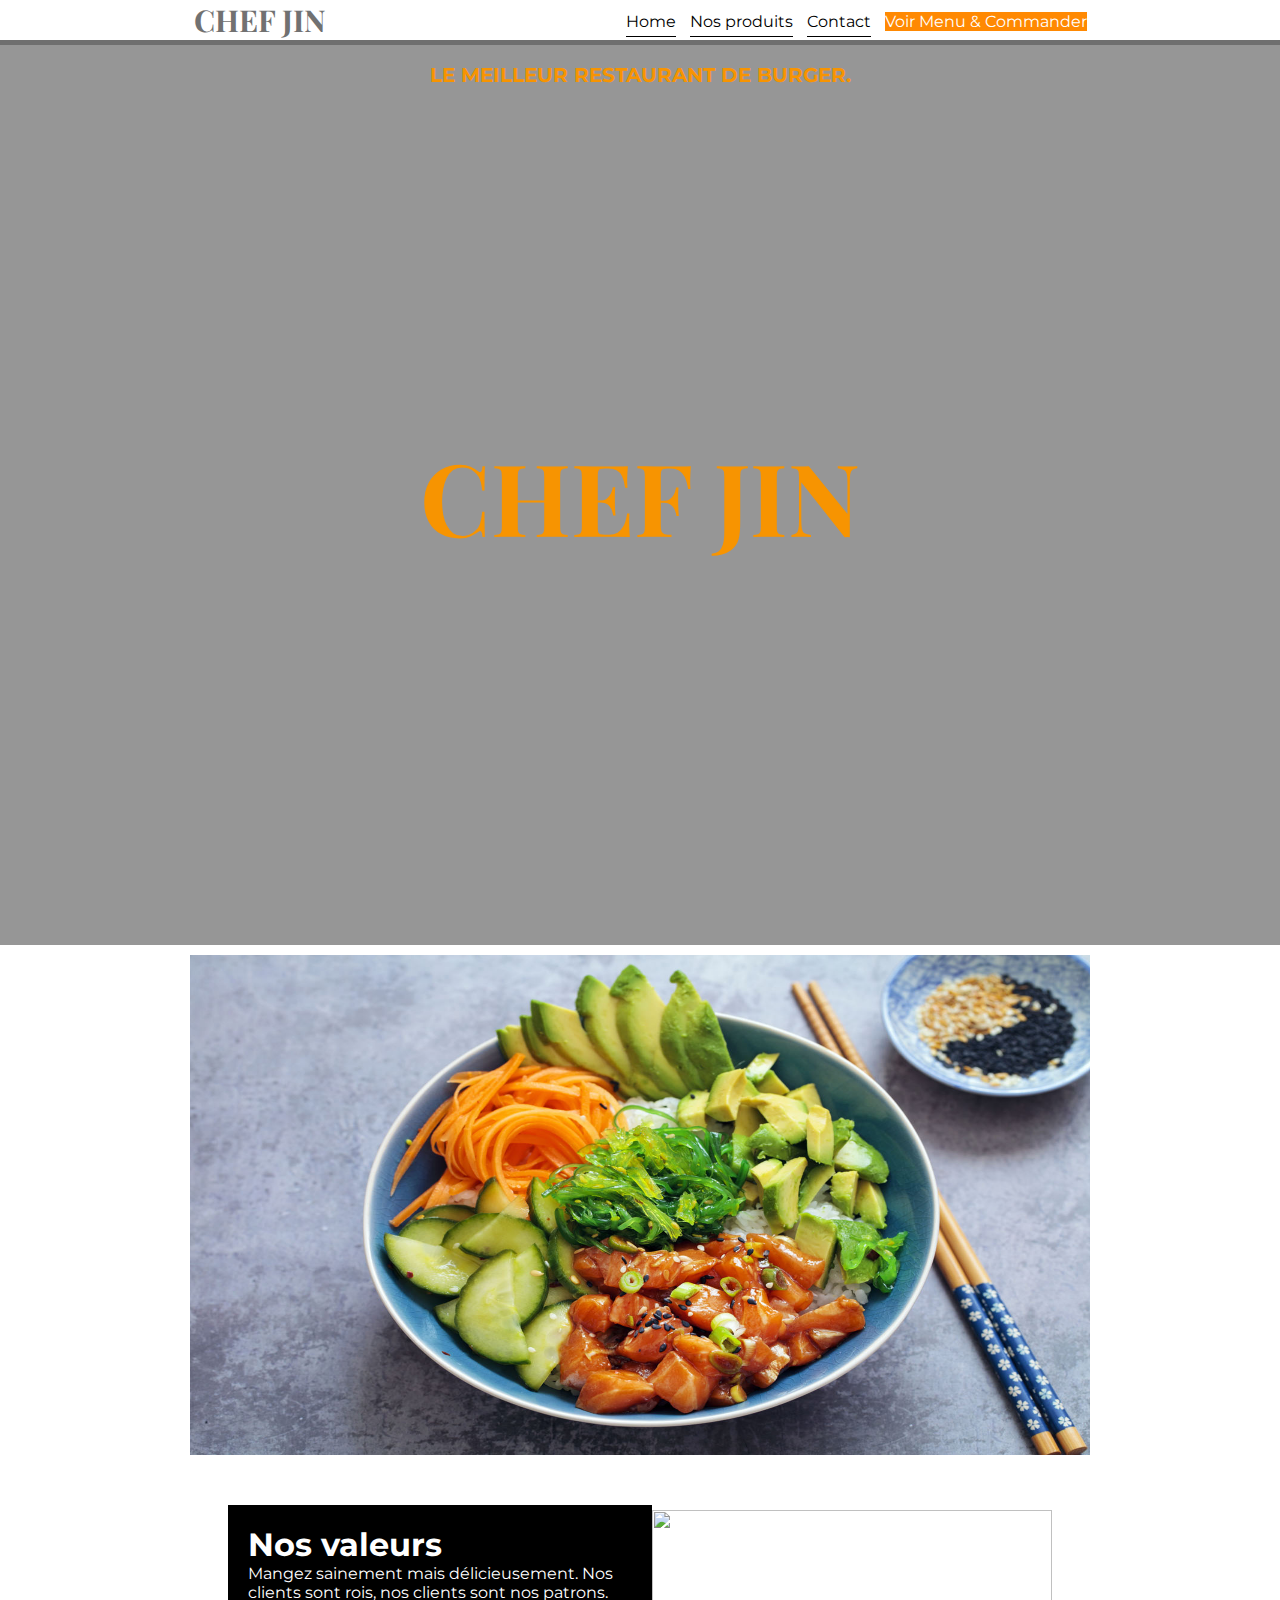
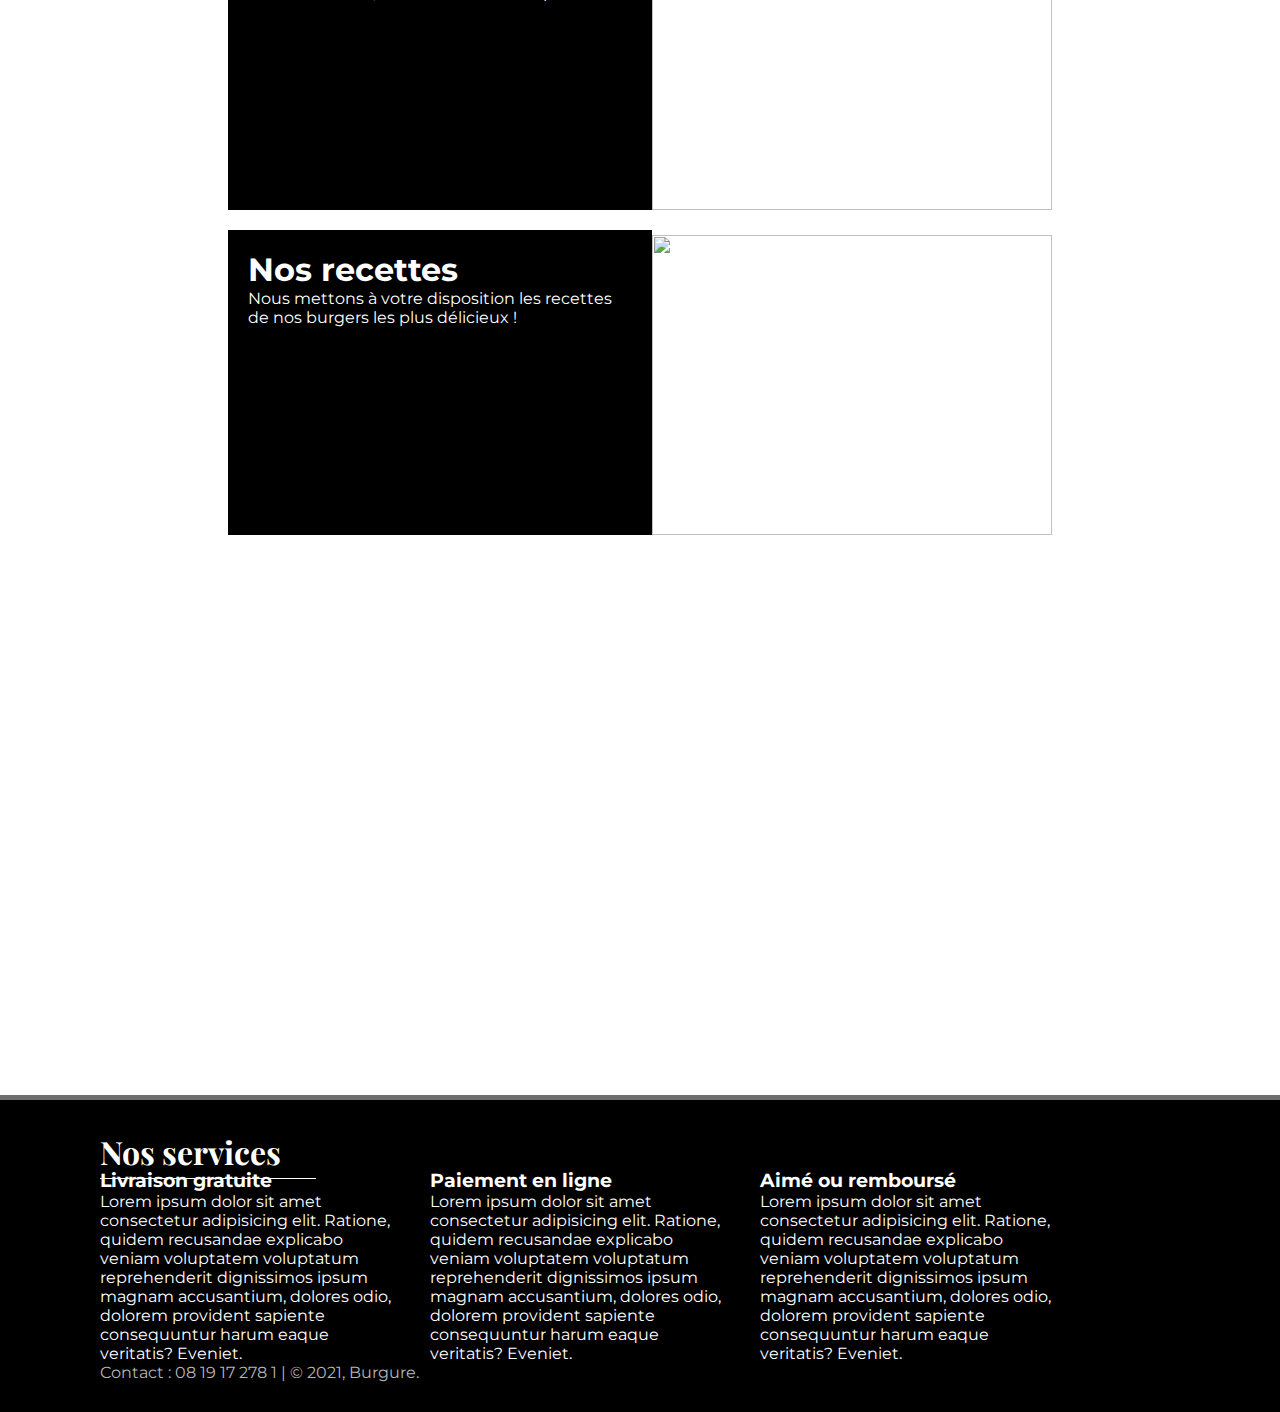
==== index.html @ 09c4b691 "implementation fond ecran video & caroussel" ====
<html lang="fr">
<head>
    <meta charset="UTF-8">
    <meta name="viewport" content="width=device-width, initial-scale=1.0">
    <title>Site Vitrine - CHEF JIN</title>
    <meta charset="utf-8">
    <link rel="stylesheet" href="style.css">
</head>
<style>
    .slider {
        width: 900px;
        overflow: hidden;
        margin: 10px auto;
    }
    .slides{
        width: calc(900px * 3);
        animation: glisse 10s infinite;
    }
    .slide {
        float: left;
    }
    @keyframes glisse {
        0% {
            transform: translateX(0);
        }
        33% {
            transform: translateX(-900px);
        }
        66% {
            transform: translateX(-1800px);
        }
        100% {
            transform: translateX(0);
        }
        
    }
</style>
<body>
    <nav>
        <h1>CHEF JIN</h1>
        <div class="onglets">
            <a href="#">Home</a>
            <a href="#produits">Nos produits</a>
            <a href="#contact">Contact</a>
            <!-- If you would like to customize the button, remove or change the "class" attribute inside the <span> tag -->
<span class="glf-button" style="background-color: #ff8902;color:#ffffff" data-glf-cuid="5cdef11a-38cc-422d-a79d-e21307bee29e"  > Voir Menu & Commander</span>
<script src="https://www.fbgcdn.com/embedder/js/ewm2.js" defer async ></script>
        </div>
    </nav>
    
    <header>
        <div class="bloc">
            <video autoplay="autoplay" muted="" loop="infinite" src="video/video.mp4"></video>
            <h1>CHEF JIN</h1> <br><br>
            <h4>LE MEILLEUR RESTAURANT DE BURGER.</h4>
        </div>
       
        

      <div class="slider">
        <div class="slides">
            <div class="slide"><img src="img/image3.jfif" alt="" /></div>
            <div class="slide"><img src="img/image2.jfif" alt="" /></div>
            <div class="slide"><img src="img/image.jfif" alt="" /></div>
        </div>
    </div>

        
    </header>

    <section class="main" id="produits">
      
        <div class="content">
            
            <div class="card">
           
                <div class="left">
                    <h1>Nos valeurs</h1>
                    <p>Mangez sainement mais délicieusement. Nos clients sont rois, nos clients sont nos patrons.</p>
                </div>
                <div class="right">
                    <img src="https://i.ibb.co/WWnjDdG/burger1.jpg" alt="">
                </div>
            </div>

            <div class="card">
                <div class="left">
                    <h1>Nos recettes</h1>
                    <p>Nous mettons à votre disposition les recettes de nos burgers les plus délicieux ! </p>
                </div>
                <div class="right">
                    <img src="https://i.ibb.co/LS2T9sD/burger2.jpg" alt="">
                </div>
            </div>
            <iframe class="map" src="https://www.google.com/maps/embed?pb=!1m18!1m12!1m3!1d353.49806385011544!2d-0.5196708118240619!3d44.86261011343219!2m3!1f0!2f0!3f0!3m2!1i1024!2i768!4f13.1!3m3!1m2!1s0xd552f4edba0ca05%3A0xc0518650eb28dfd4!2s16bis%20Rue%20Camille%20Pelletan%2C%2033150%20Cenon!5e0!3m2!1sfr!2sfr!4v1658931318798!5m2!1sfr!2sfr" allowfullscreen="" loading="lazy" referrerpolicy="no-referrer-when-downgrade"> </iframe>
        </div>
    </section>

    <footer>

        <h1>Nos services</h1>
        <div class="services">
            
            <div class="service">
                <h3>Livraison gratuite</h3>
                <p>Lorem ipsum dolor sit amet consectetur adipisicing elit. Ratione, quidem recusandae explicabo veniam voluptatem voluptatum reprehenderit dignissimos ipsum magnam accusantium, dolores odio, dolorem provident sapiente consequuntur harum eaque veritatis? Eveniet.</p>
            </div>

            <div class="service">
                <h3>Paiement en ligne</h3>
                <p>Lorem ipsum dolor sit amet consectetur adipisicing elit. Ratione, quidem recusandae explicabo veniam voluptatem voluptatum reprehenderit dignissimos ipsum magnam accusantium, dolores odio, dolorem provident sapiente consequuntur harum eaque veritatis? Eveniet.</p>
            </div>

            <div class="service">
                <h3>Aimé ou remboursé</h3>
                <p>Lorem ipsum dolor sit amet consectetur adipisicing elit. Ratione, quidem recusandae explicabo veniam voluptatem voluptatum reprehenderit dignissimos ipsum magnam accusantium, dolores odio, dolorem provident sapiente consequuntur harum eaque veritatis? Eveniet.</p>
            </div>

        </div>

        <p id="contact">Contact : 08 19 17 278 1 | &copy; 2021, Burgure.</p>
    </footer>
</body>
</html>
---- style.css ----
@import url('https://fonts.googleapis.com/css2?family=Montserrat&display=swap');
@import url('https://fonts.googleapis.com/css2?family=Playfair+Display:wght@600&display=swap');
html{
    scroll-behavior: smooth;
}
body{
    margin: 0px;
    padding: 0px;
    font-family: 'Montserrat', sans-serif;
}
nav{
    display:flex;
    flex-wrap:wrap;
    justify-content: center;
    align-items: center;
    border-bottom: 5px solid #6f6f6f;
}
nav h1{
    color: #717171;
    font-family: 'Playfair Display', serif;
    font-size: 30px;
}
nav .onglets{
    margin-top: 3px;
    margin-left: 300px;
}
nav .onglets a{
    text-decoration: none;
    color: #000;
    margin-right: 10px;
    border-bottom: 1px solid #000;
    padding-bottom: 5px;
}

header{
    display: flex;
    flex-direction: column;
    align-items: center;
    /*background: url('https://i.ibb.co/4d8CYtM/background-header.jpg');*/
    background-size: cover;
    color: rgb(247, 148, 1);
    /*padding: 40px;*/
}
* {
    margin: 0;
}
.bloc {
    position: relative;
    height: 100vh;
    width: 100%;
    overflow: hidden;
    
}
.bloc video {
    position: absolute;
    min-width: 100%;
    min-height: 100%;
    top: 50%;
    left: 50%;
    z-index: -100;
    transform: translate(-50%,-50%);
}
.bloc::before {
    position: absolute;
    content: "";
    height: 100%;
    width: 100%;
    z-index: -99;
    background-color: #00000069;
  
}
.bloc h1{
    font-family: 'Playfair Display', serif;
   /* position: absolute;*/
    align-items: center;
    position: absolute;
  top: 50%;
  left: 50%;
  transform: translate(-50%, -50%);
    justify-content: center;
    text-align: center;
    vertical-align: middle;
    margin-left: auto;
    margin-right: auto;
   
   
    font-size: 100px;
}
header h4{
    margin-top: -20px;
    font-size: 20px;
    text-align: center;
   /* border-bottom: 1px solid #fff;*/
}
.slide img{
    width: 900px;
    height: 500px;
   
}

header button{
    padding: 10px 20px;
    background-color: #fff;
    color:#000;
    border:none;
    margin-bottom: 30px;
    outline:none;
    font-size: 20px;
    font-family: 'Playfair Display', serif;
    cursor: pointer;
}
.nav.glf-button {
    background-color: rgb(240, 20, 20);
    border-radius:100px"
   
}
.map {
    height: 500;
    width: 1500;
    max-width: 100%;
    max-height: 100%;
    border: 0;
   
}

.main{
    margin-top: 40px;
    display: flex;
    flex-direction: column;
    align-items: center;
}
.main .content .card{
    display: flex;
    flex-wrap: wrap;
    justify-content: center;
    margin-bottom:20px;
}
.main .content .card .left{
   flex: 0 0 30%;
   padding: 20px;
   background-color:black;
   color:#fff;
}
.main .content .card .right img{
    height:300px;
    width: 400px;
    margin-top: 5px;
}

footer{
    margin-top: 40px;
    border-top: 5px solid #6f6f6f;
    background-color: rgb(0, 0, 0);
    color: #fff;
    padding: 30px 100px;;
}
footer h1{
    font-family: 'Playfair Display', serif;
    border-bottom: 1px solid white;
    width: 20%;
    padding-bottom: 5px;
}
footer .services{
    margin-top: -10px;
    display:flex;
    flex-wrap:wrap;
}
footer .services .service{
    margin-right: 30px;
}
footer .services .service p{
    max-width: 300px;
}
footer #contact{
    color: rgb(181, 181, 181);
}

@media screen and (max-width:680px){
    nav .onglets {
        margin-left: 0px;
        margin-bottom: 20px;
    }
    .main .card {
        margin: 10px;
    }
    .main .content .card .right img{
        height:200px;
        width: 100%;
        margin-top: -0px;
    }
    .main .content .card{
        display: block;
    }
    footer{
        padding: 30px;
    }
}
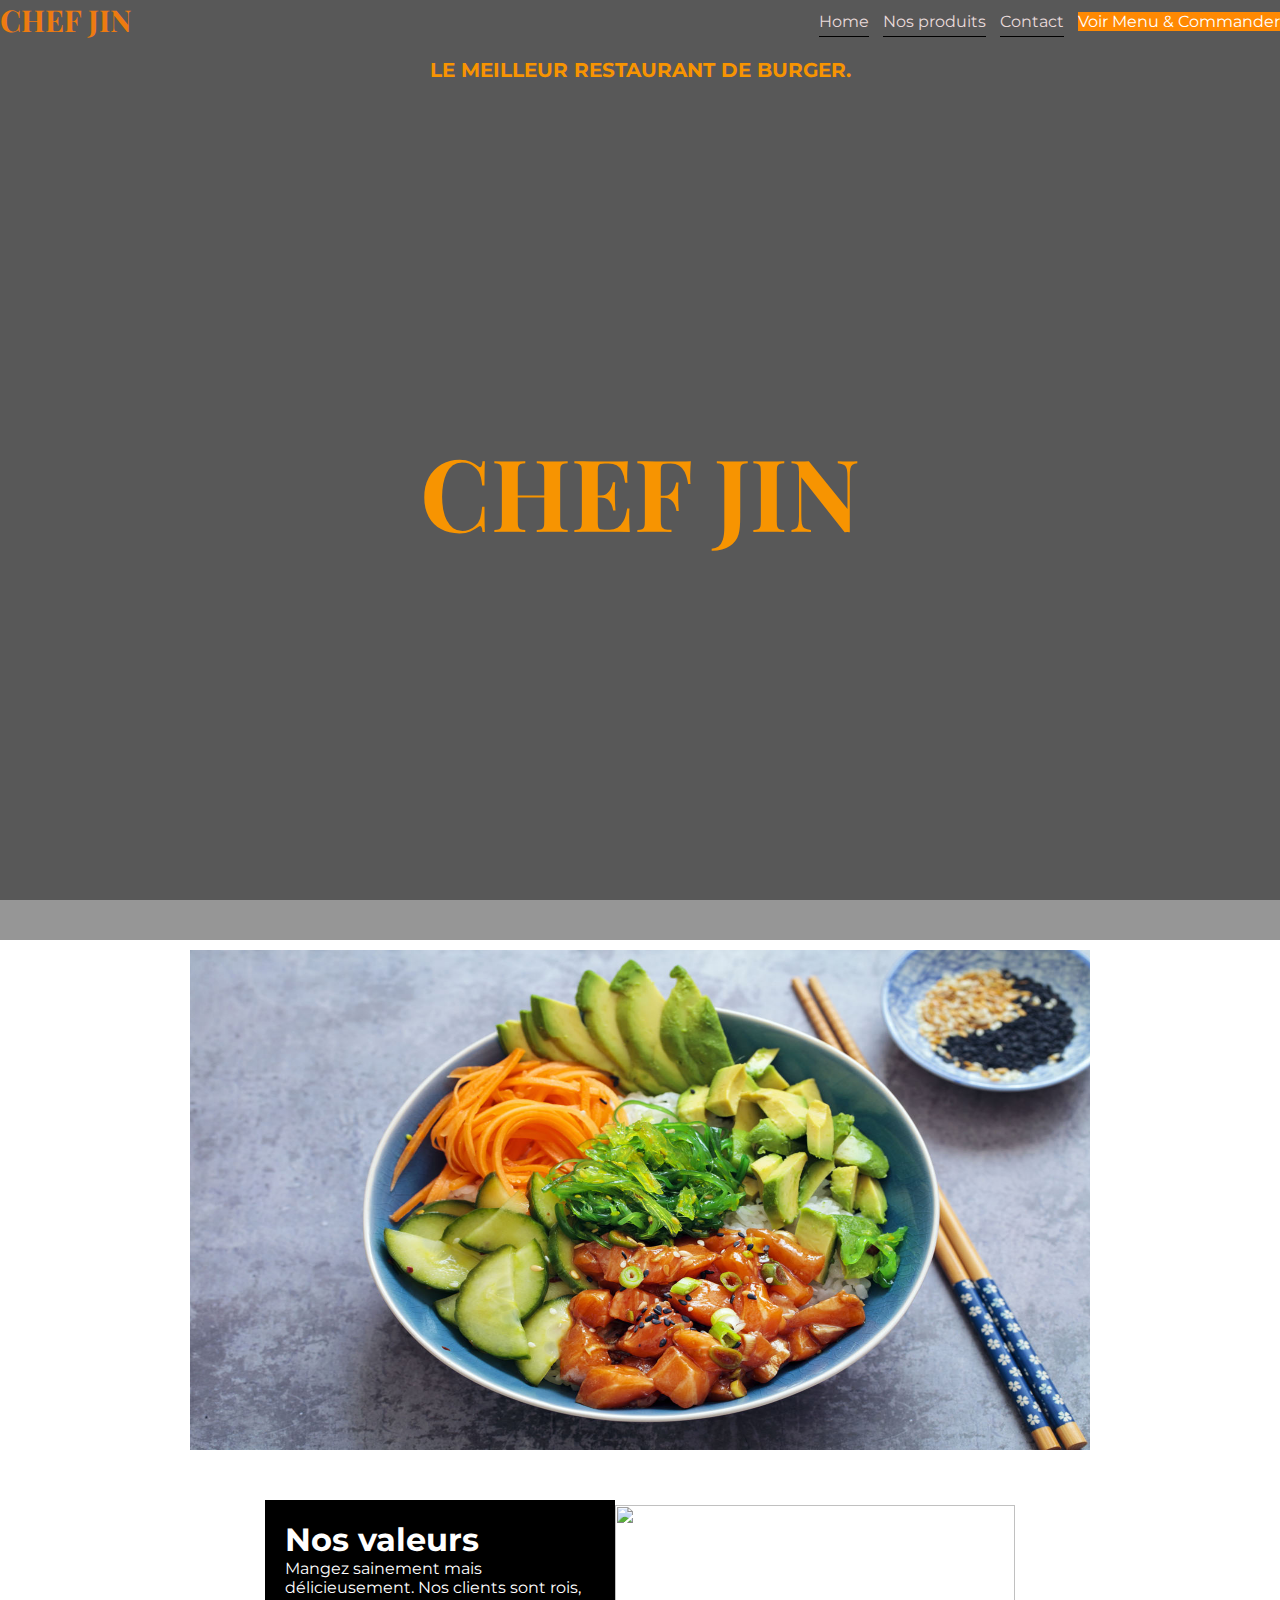
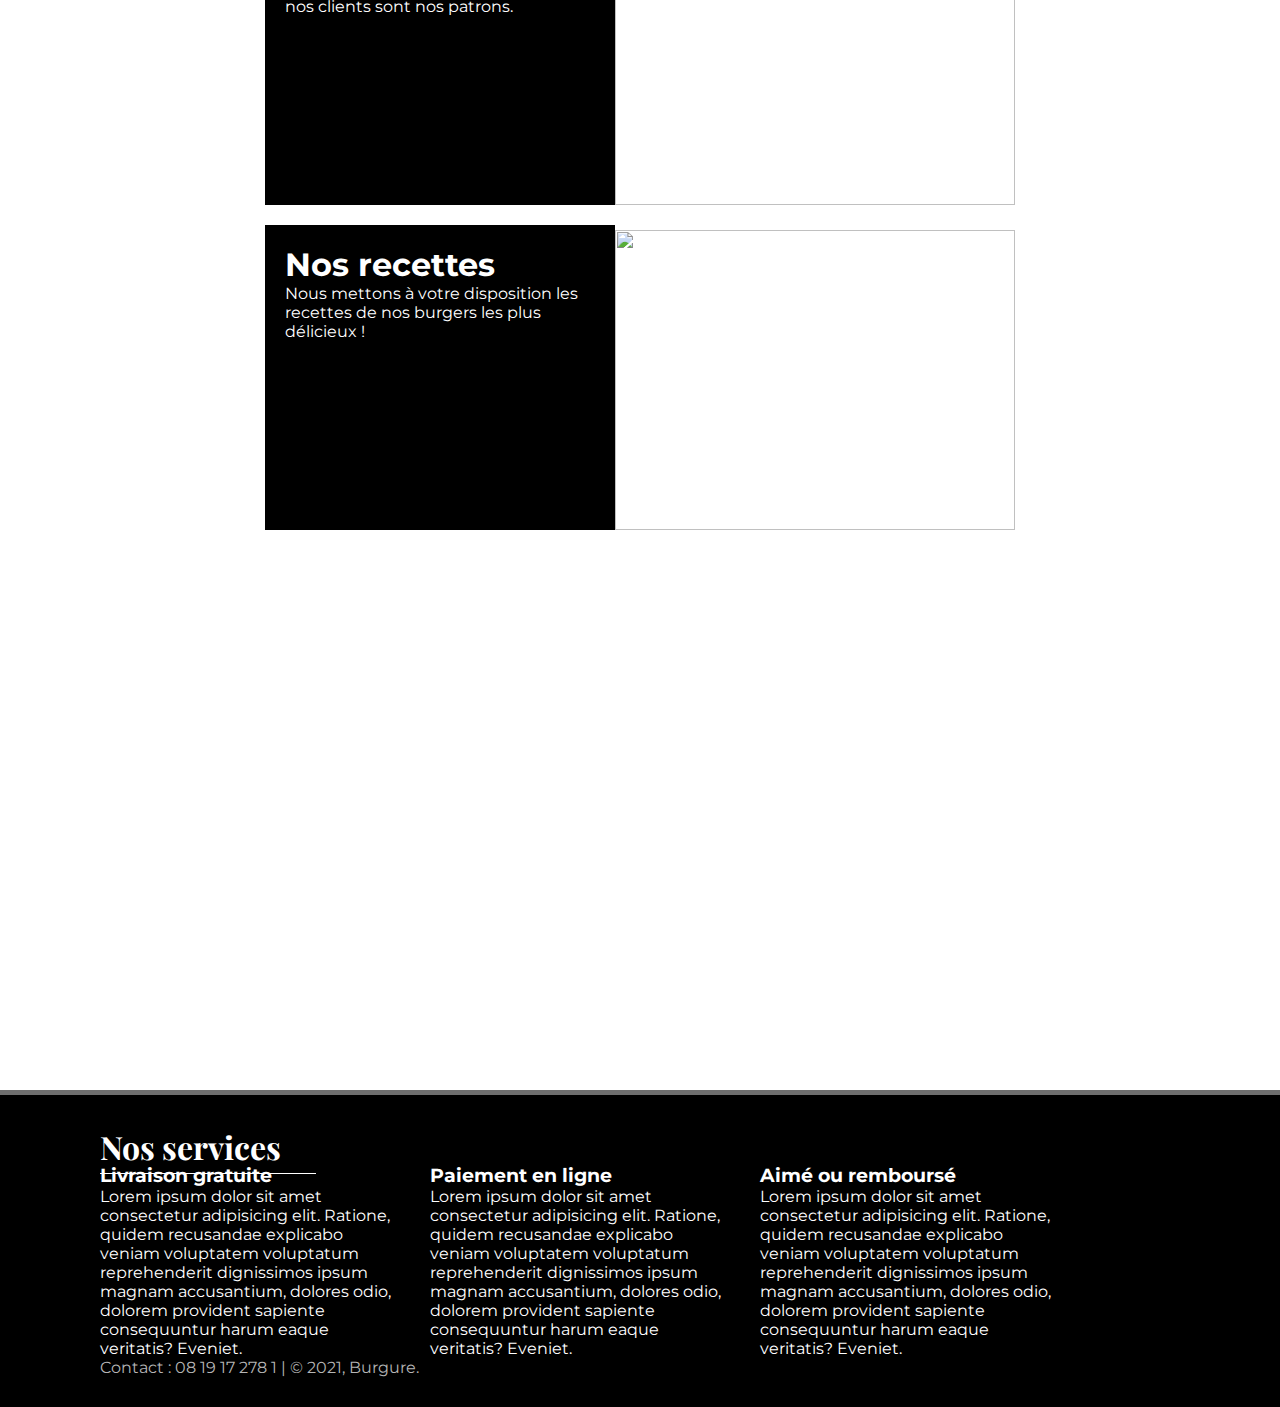
==== commit 3115f535: "header transparent" ====
--- a/index.html
+++ b/index.html
@@ -36,8 +36,14 @@
     }
 </style>
 <body>
+    <video autoplay loop class="back-video" muted plays-inline>
+        <source src="video/video.mp4" type="video/mp4">
+
+    </video>
     <nav>
+        
         <h1>CHEF JIN</h1>
+        
         <div class="onglets">
             <a href="#">Home</a>
             <a href="#produits">Nos produits</a>
@@ -50,7 +56,7 @@
     
     <header>
         <div class="bloc">
-            <video autoplay="autoplay" muted="" loop="infinite" src="video/video.mp4"></video>
+           <!-- <video autoplay="autoplay" muted="" loop="infinite" src="video/video.mp4"></video>-->
             <h1>CHEF JIN</h1> <br><br>
             <h4>LE MEILLEUR RESTAURANT DE BURGER.</h4>
         </div>
@@ -92,8 +98,9 @@
                     <img src="https://i.ibb.co/LS2T9sD/burger2.jpg" alt="">
                 </div>
             </div>
-            <iframe class="map" src="https://www.google.com/maps/embed?pb=!1m18!1m12!1m3!1d353.49806385011544!2d-0.5196708118240619!3d44.86261011343219!2m3!1f0!2f0!3f0!3m2!1i1024!2i768!4f13.1!3m3!1m2!1s0xd552f4edba0ca05%3A0xc0518650eb28dfd4!2s16bis%20Rue%20Camille%20Pelletan%2C%2033150%20Cenon!5e0!3m2!1sfr!2sfr!4v1658931318798!5m2!1sfr!2sfr" allowfullscreen="" loading="lazy" referrerpolicy="no-referrer-when-downgrade"> </iframe>
         </div>
+        <iframe class="map" src="https://www.google.com/maps/embed?pb=!1m18!1m12!1m3!1d353.49806385011544!2d-0.5196708118240619!3d44.86261011343219!2m3!1f0!2f0!3f0!3m2!1i1024!2i768!4f13.1!3m3!1m2!1s0xd552f4edba0ca05%3A0xc0518650eb28dfd4!2s16bis%20Rue%20Camille%20Pelletan%2C%2033150%20Cenon!5e0!3m2!1sfr!2sfr!4v1658931318798!5m2!1sfr!2sfr" allowfullscreen="" loading="lazy" referrerpolicy="no-referrer-when-downgrade"> </iframe>
+
     </section>
 
     <footer>
--- a/style.css
+++ b/style.css
@@ -11,12 +11,14 @@
 nav{
     display:flex;
     flex-wrap:wrap;
-    justify-content: center;
-    align-items: center;
-    border-bottom: 5px solid #6f6f6f;
+    justify-content: space-between;
+    align-items: center;
+    border-bottom: 0px solid #6f6f6f;
+    background-color: #00000069;
+    position: relative;
 }
 nav h1{
-    color: #717171;
+    color: #ee7b10;
     font-family: 'Playfair Display', serif;
     font-size: 30px;
 }
@@ -26,7 +28,7 @@
 }
 nav .onglets a{
     text-decoration: none;
-    color: #000;
+    color: rgb(233, 219, 219);
     margin-right: 10px;
     border-bottom: 1px solid #000;
     padding-bottom: 5px;
@@ -43,6 +45,19 @@
 }
 * {
     margin: 0;
+    padding: 0;
+    box-sizing: border-box;
+}
+.back-video {
+    position: absolute;
+    right: 0;
+    bottom: 0;
+    min-width: 100%;
+    min-height: 100%;
+    width: auto;
+    height: auto;
+    z-index: -99;
+    background-color: #00000069;
 }
 .bloc {
     position: relative;
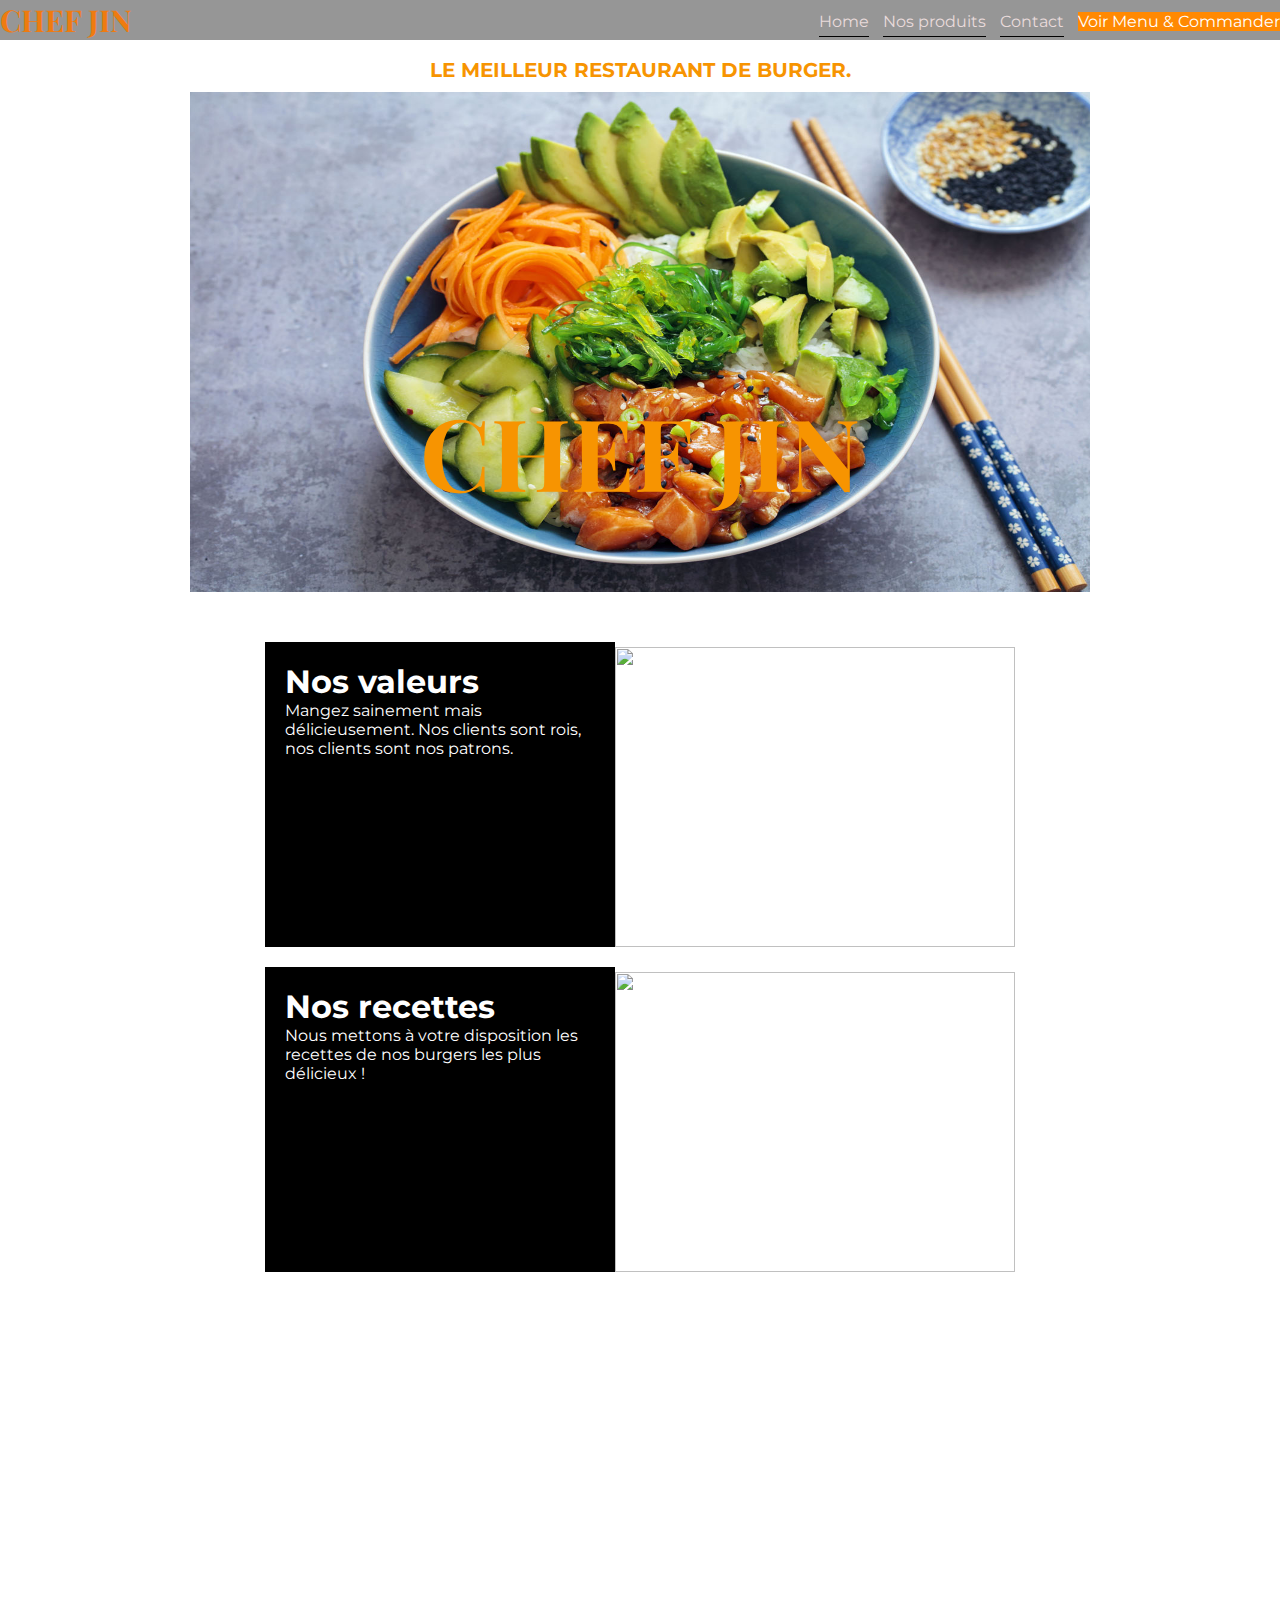
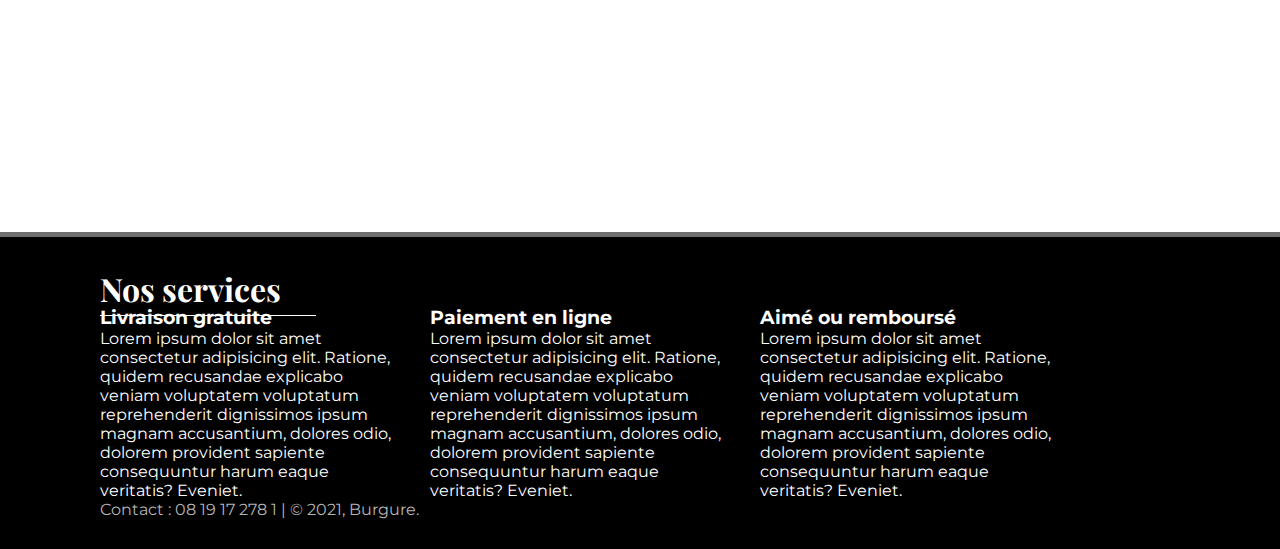
==== commit 24186507: "pas fini bloc" ====
--- a/index.html
+++ b/index.html
@@ -36,10 +36,11 @@
     }
 </style>
 <body>
+    <div class="bloc1">
     <video autoplay loop class="back-video" muted plays-inline>
         <source src="video/video.mp4" type="video/mp4">
-
     </video>
+</div>
     <nav>
         
         <h1>CHEF JIN</h1>
--- a/style.css
+++ b/style.css
@@ -57,16 +57,17 @@
     width: auto;
     height: auto;
     z-index: -99;
-    background-color: #00000069;
-}
-.bloc {
+    background-color: #ffffff69;
+}
+
+/*.bloc {
     position: relative;
     height: 100vh;
     width: 100%;
     overflow: hidden;
     
-}
-.bloc video {
+}*/
+/*.bloc video {
     position: absolute;
     min-width: 100%;
     min-height: 100%;
@@ -74,7 +75,8 @@
     left: 50%;
     z-index: -100;
     transform: translate(-50%,-50%);
-}
+}*/
+/*
 .bloc::before {
     position: absolute;
     content: "";
@@ -83,7 +85,7 @@
     z-index: -99;
     background-color: #00000069;
   
-}
+}*/
 .bloc h1{
     font-family: 'Playfair Display', serif;
    /* position: absolute;*/
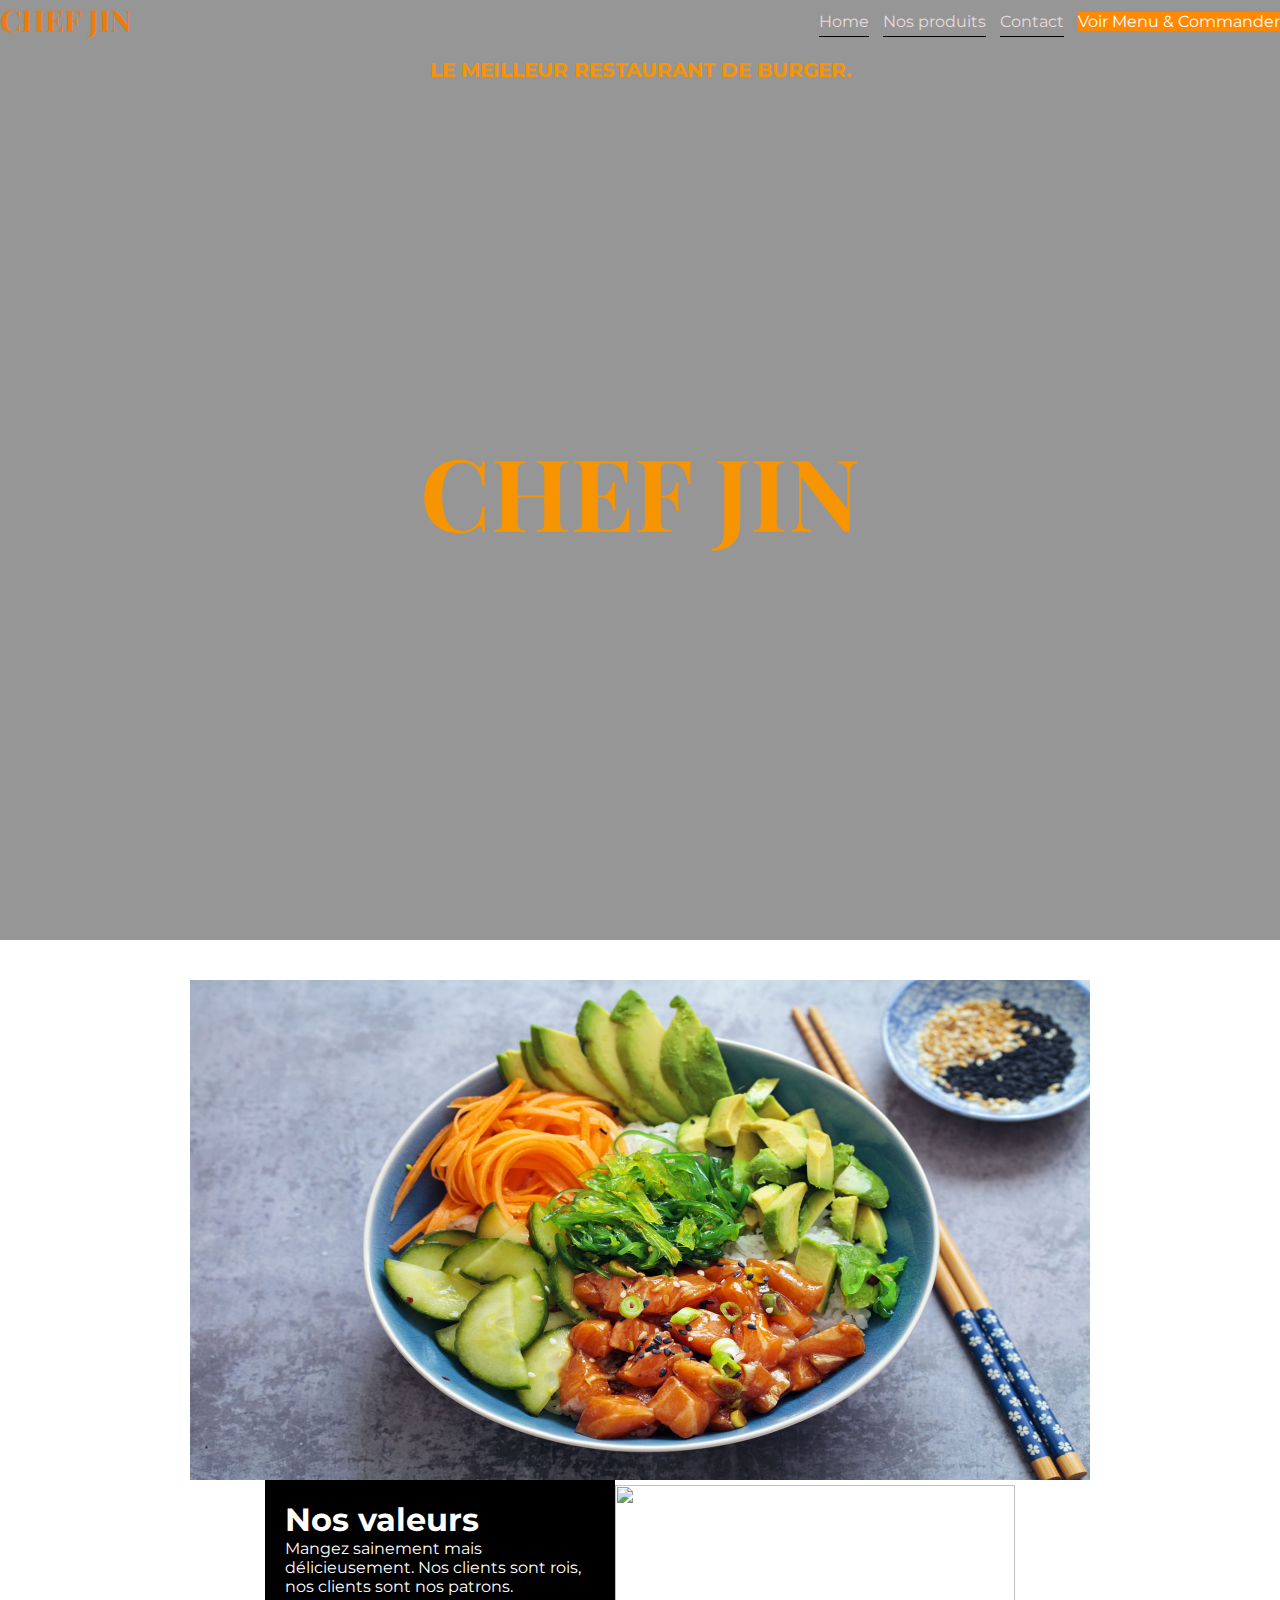
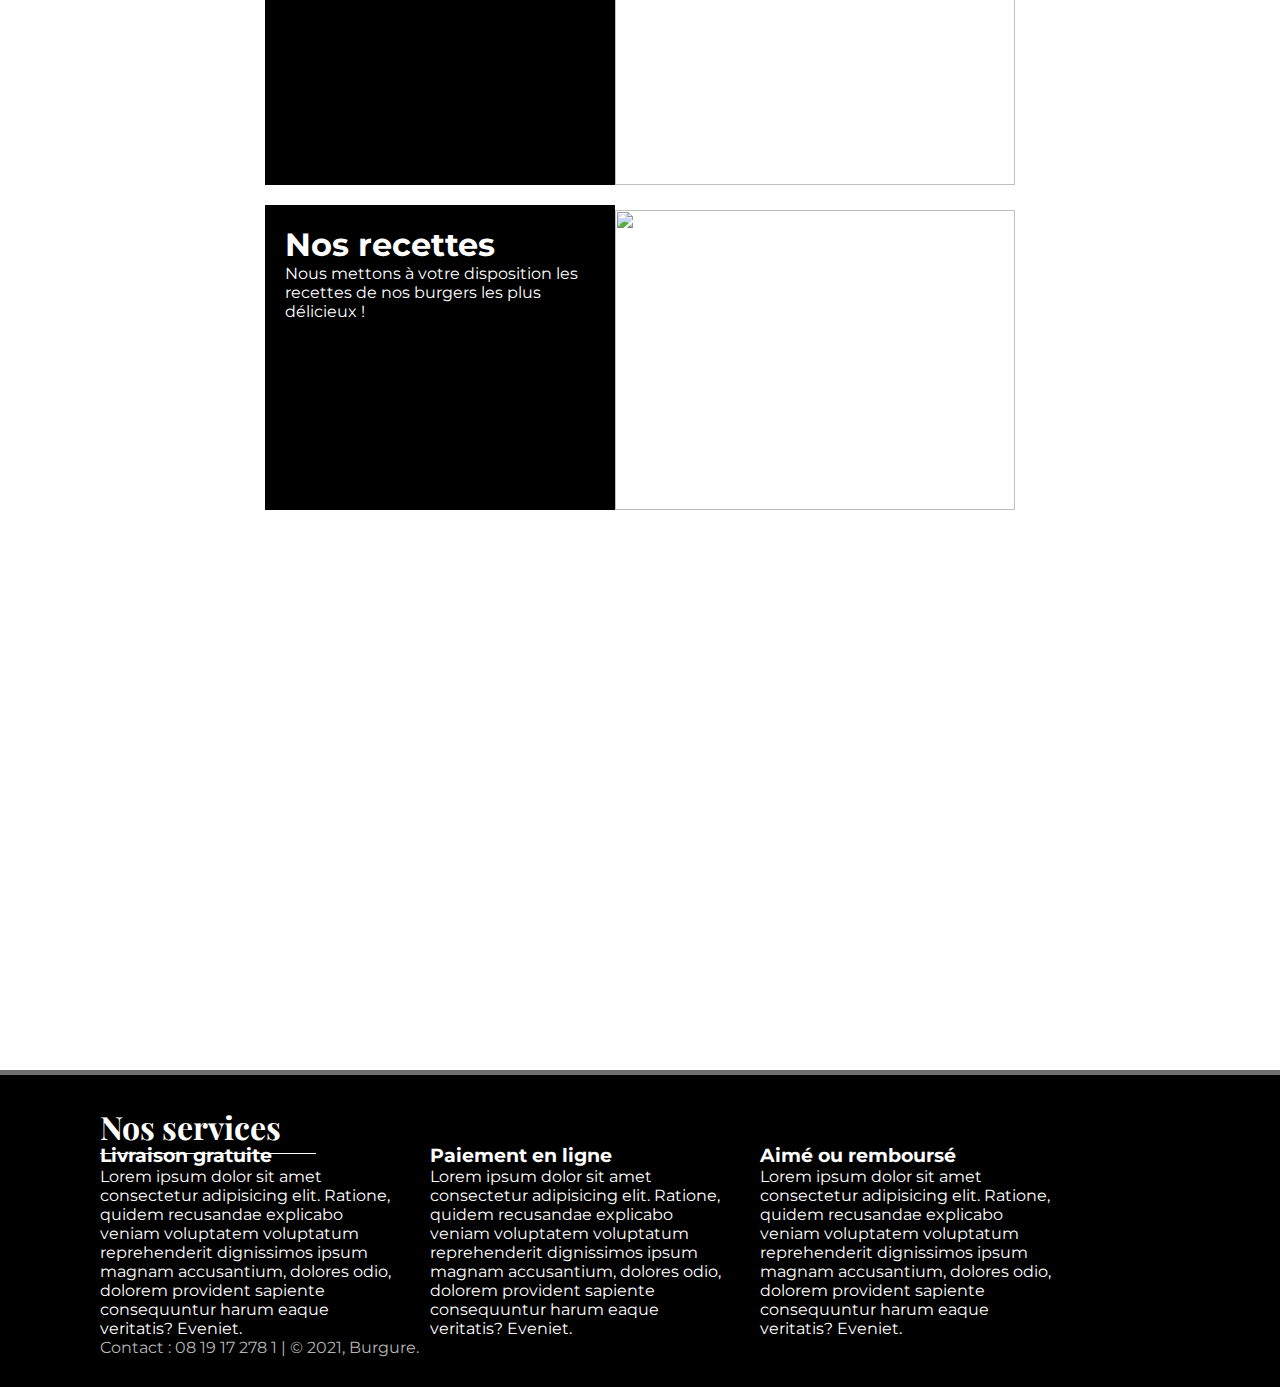
==== commit c59cd09d: "rien" ====
--- a/index.html
+++ b/index.html
@@ -11,6 +11,8 @@
         width: 900px;
         overflow: hidden;
         margin: 10px auto;
+        position: relative;
+        margin: auto;
     }
     .slides{
         width: calc(900px * 3);
@@ -64,19 +66,19 @@
        
         
 
-      <div class="slider">
-        <div class="slides">
-            <div class="slide"><img src="img/image3.jfif" alt="" /></div>
-            <div class="slide"><img src="img/image2.jfif" alt="" /></div>
-            <div class="slide"><img src="img/image.jfif" alt="" /></div>
-        </div>
-    </div>
 
         
     </header>
 
+    
     <section class="main" id="produits">
-      
+        <div class="slider">
+            <div class="slides">
+                <div class="slide"><img src="img/image3.jfif" alt="" /></div>
+                <div class="slide"><img src="img/image2.jfif" alt="" /></div>
+                <div class="slide"><img src="img/image.jfif" alt="" /></div>
+            </div>
+        </div>
         <div class="content">
             
             <div class="card">
--- a/style.css
+++ b/style.css
@@ -60,13 +60,13 @@
     background-color: #ffffff69;
 }
 
-/*.bloc {
+.bloc {
     position: relative;
     height: 100vh;
     width: 100%;
     overflow: hidden;
     
-}*/
+}
 /*.bloc video {
     position: absolute;
     min-width: 100%;
@@ -76,16 +76,16 @@
     z-index: -100;
     transform: translate(-50%,-50%);
 }*/
-/*
+
 .bloc::before {
     position: absolute;
     content: "";
-    height: 100%;
+    height: 100vh;
     width: 100%;
     z-index: -99;
     background-color: #00000069;
   
-}*/
+}
 .bloc h1{
     font-family: 'Playfair Display', serif;
    /* position: absolute;*/
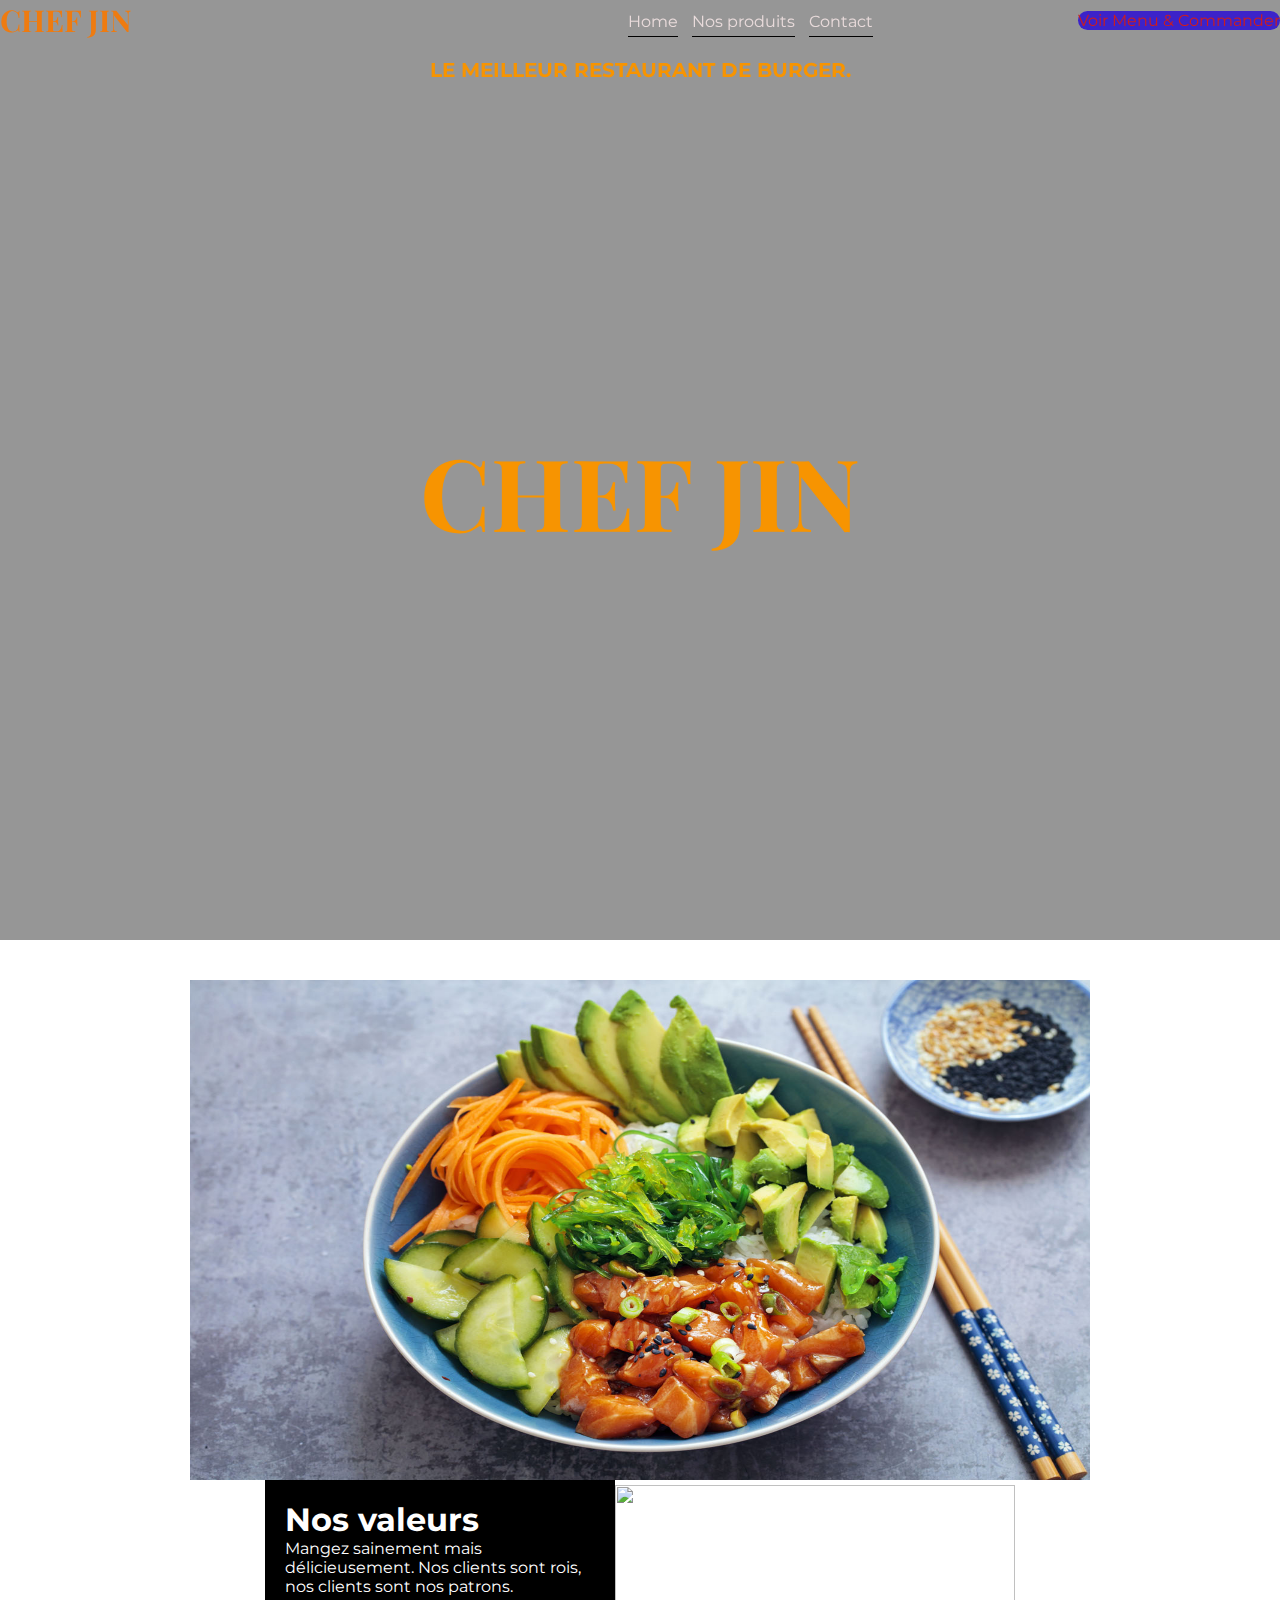
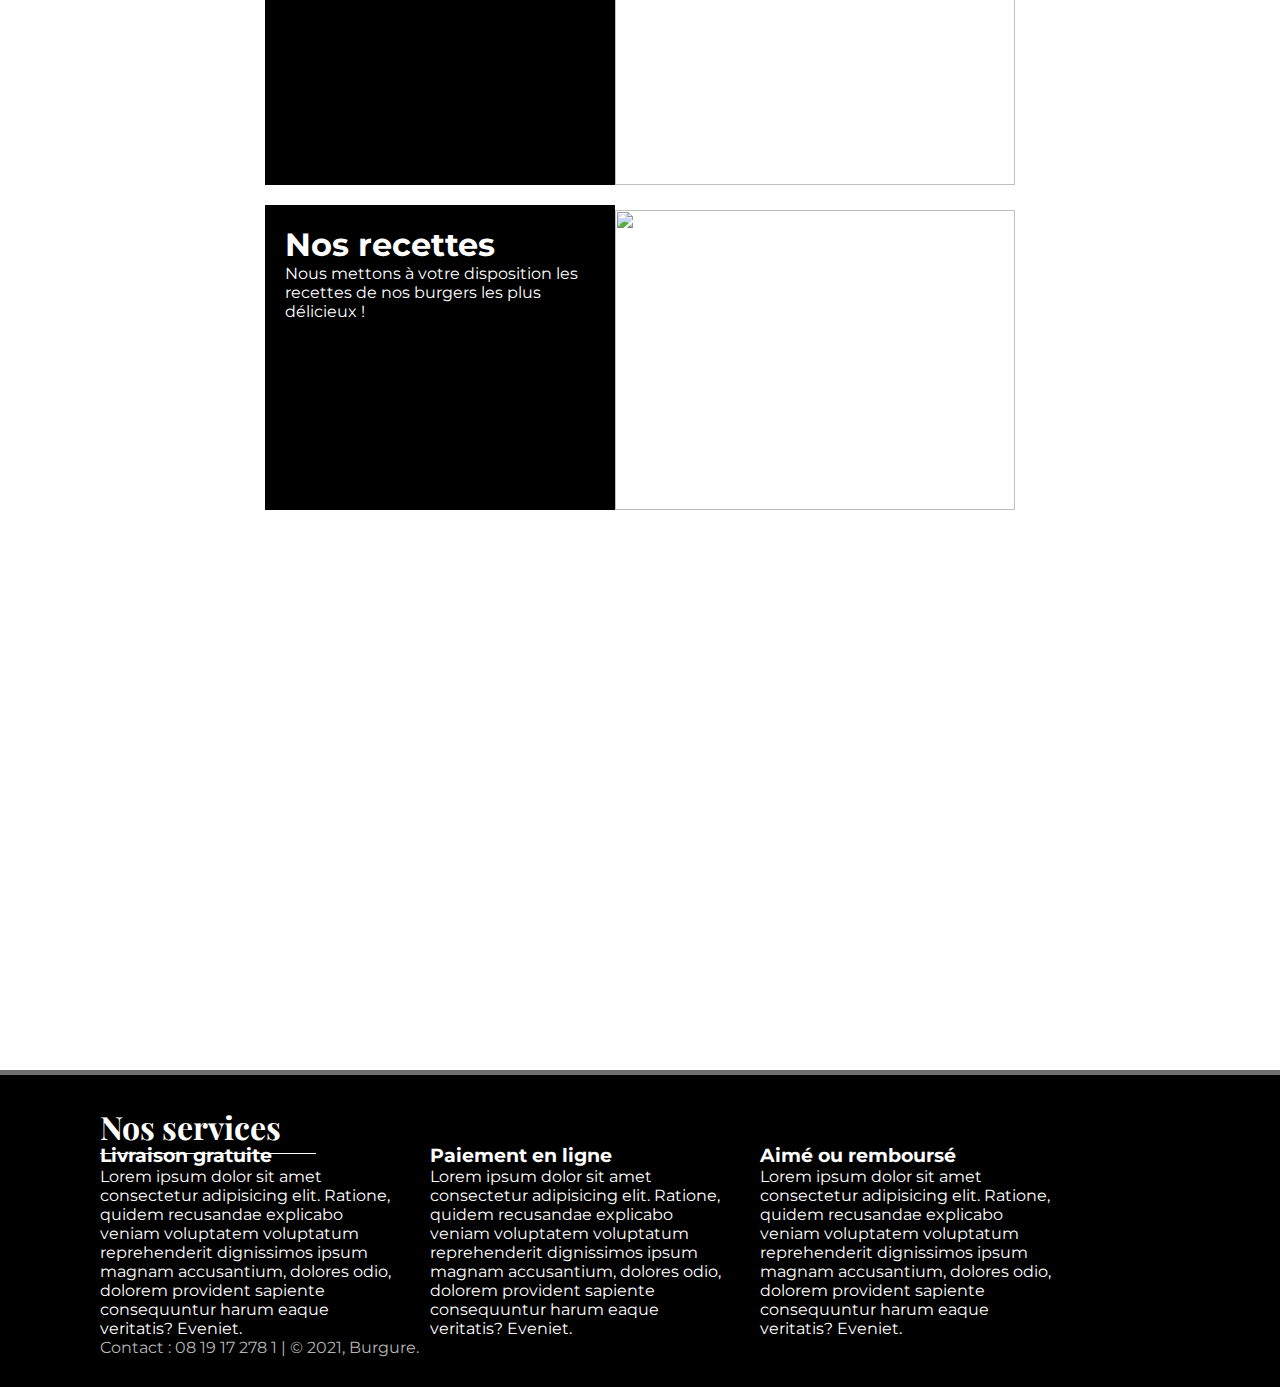
==== commit 6cbe482f: "rien" ====
--- a/index.html
+++ b/index.html
@@ -51,12 +51,13 @@
             <a href="#">Home</a>
             <a href="#produits">Nos produits</a>
             <a href="#contact">Contact</a>
-            <!-- If you would like to customize the button, remove or change the "class" attribute inside the <span> tag -->
-<span class="glf-button" style="background-color: #ff8902;color:#ffffff" data-glf-cuid="5cdef11a-38cc-422d-a79d-e21307bee29e"  > Voir Menu & Commander</span>
+                            <!-- If you would like to customize the button, remove or change the "class" attribute inside the <span> tag -->
+
+        </div>
+        <span class="glf-button" data-glf-cuid="5cdef11a-38cc-422d-a79d-e21307bee29e"  > Voir Menu & Commander</span>
 <script src="https://www.fbgcdn.com/embedder/js/ewm2.js" defer async ></script>
-        </div>
     </nav>
-    
+
     <header>
         <div class="bloc">
            <!-- <video autoplay="autoplay" muted="" loop="infinite" src="video/video.mp4"></video>-->
--- a/style.css
+++ b/style.css
@@ -10,12 +10,15 @@
 }
 nav{
     display:flex;
+
     flex-wrap:wrap;
     justify-content: space-between;
     align-items: center;
     border-bottom: 0px solid #6f6f6f;
     background-color: #00000069;
-    position: relative;
+    position: sticky;
+    top: 0;
+   
 }
 nav h1{
     color: #ee7b10;
@@ -25,6 +28,7 @@
 nav .onglets{
     margin-top: 3px;
     margin-left: 300px;
+    
 }
 nav .onglets a{
     text-decoration: none;
@@ -32,6 +36,7 @@
     margin-right: 10px;
     border-bottom: 1px solid #000;
     padding-bottom: 5px;
+    
 }
 
 header{
@@ -126,9 +131,13 @@
     font-family: 'Playfair Display', serif;
     cursor: pointer;
 }
-.nav.glf-button {
-    background-color: rgb(240, 20, 20);
-    border-radius:100px"
+nav .glf-button {
+    background-color: rgb(60, 35, 201);
+    color:rgb(207, 28, 28);
+    border-radius:100px;
+    
+    
+    
    
 }
 .map {
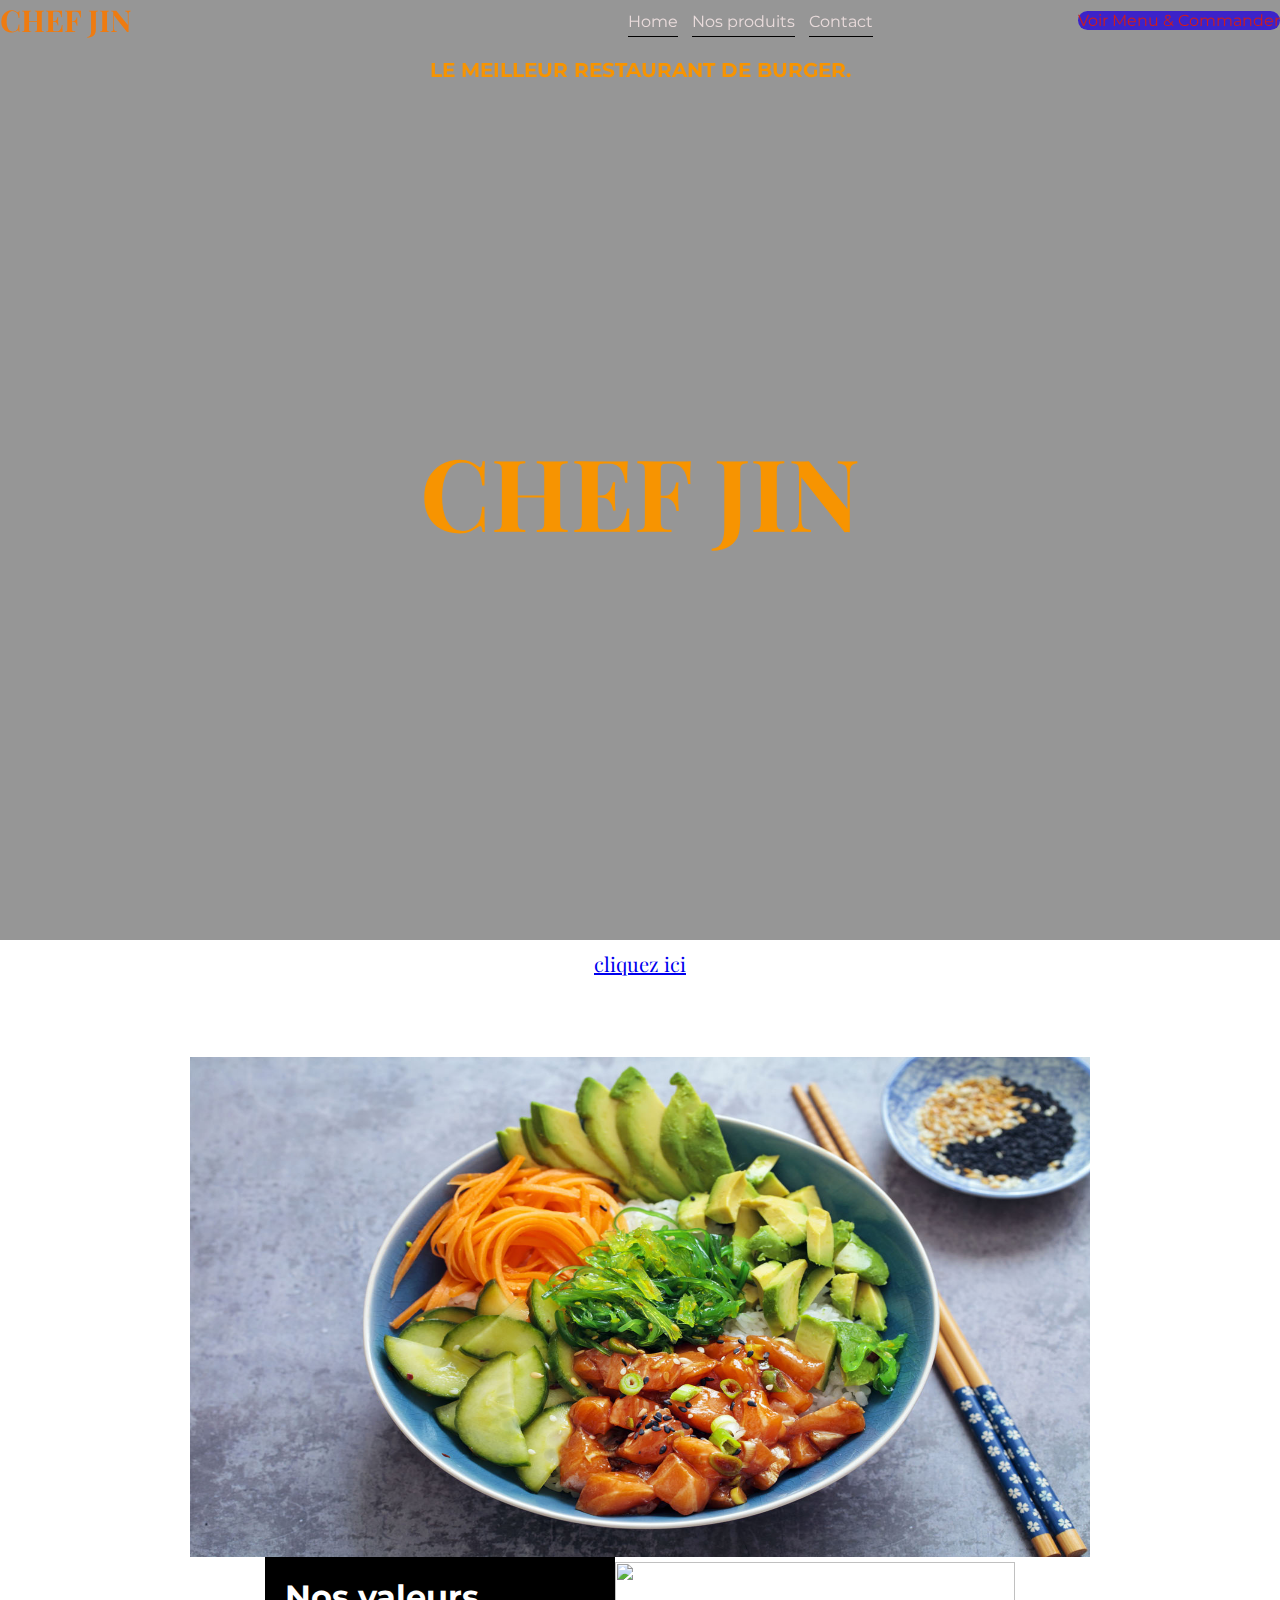
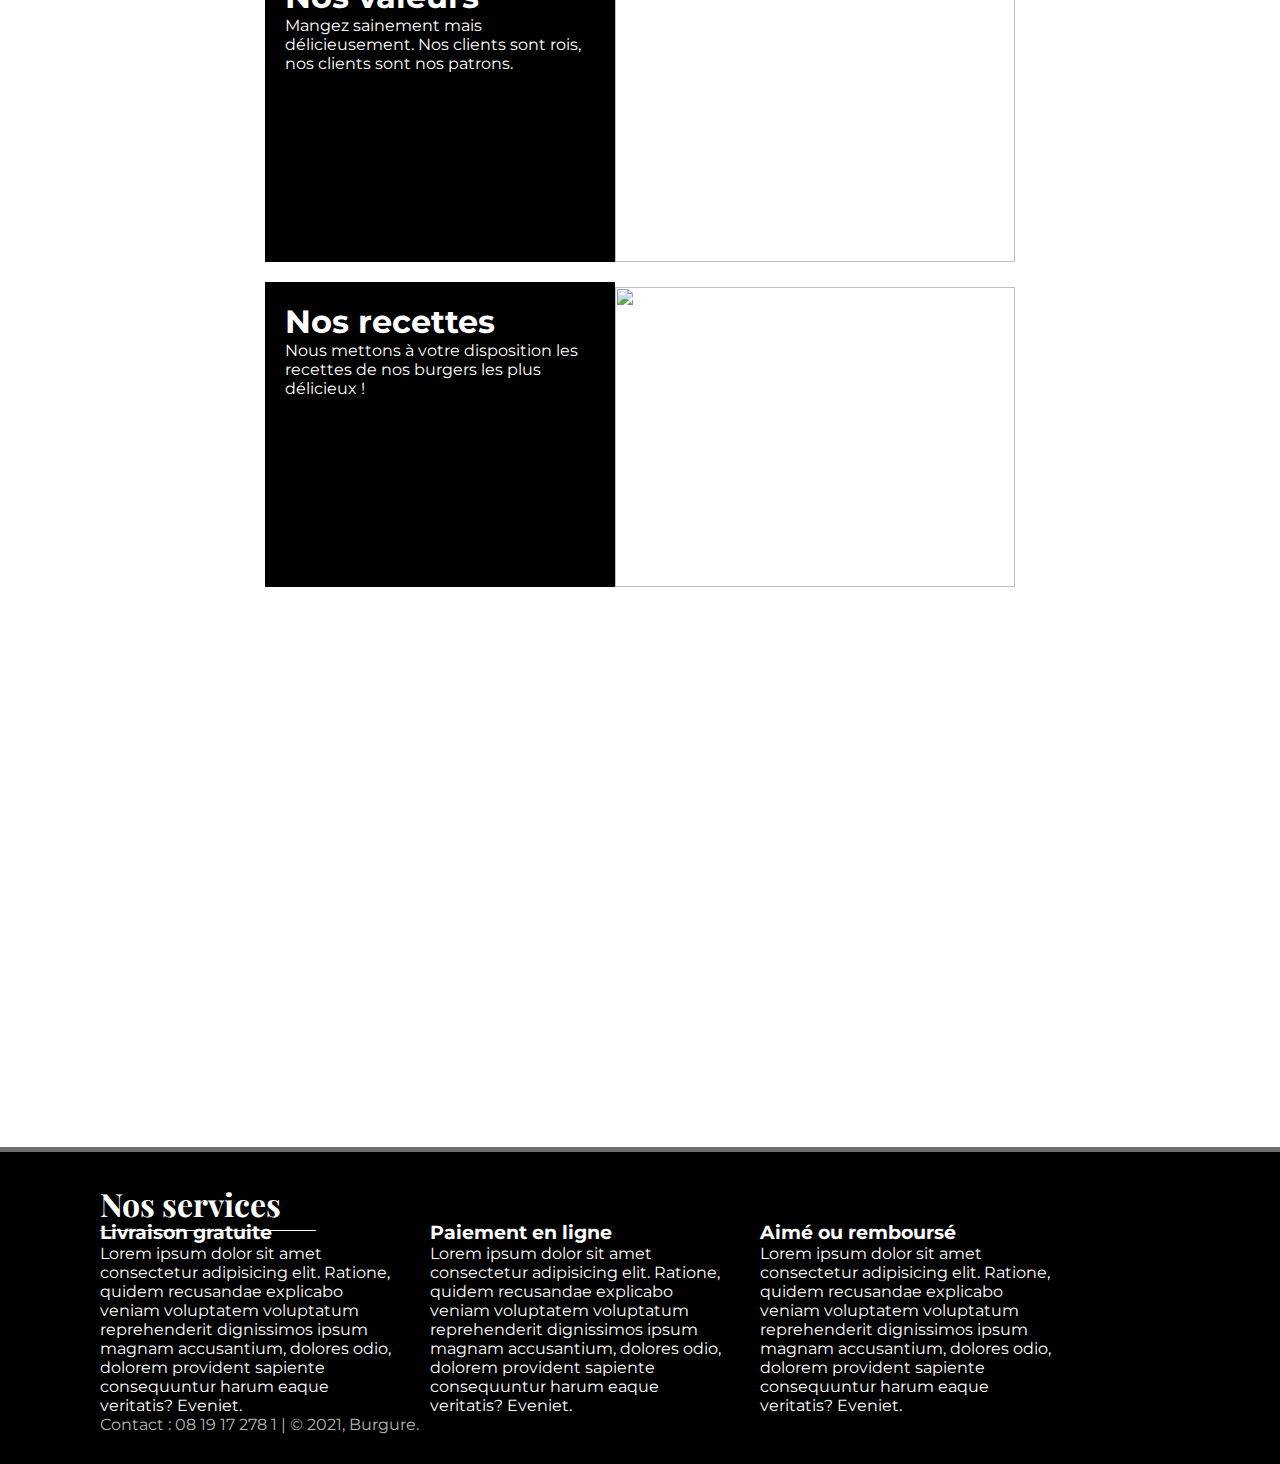
==== commit 6a9453c7: "redirection test" ====
--- a/index.html
+++ b/index.html
@@ -49,8 +49,8 @@
         
         <div class="onglets">
             <a href="#">Home</a>
-            <a href="#produits">Nos produits</a>
-            <a href="#contact">Contact</a>
+            <a href="produits">Nos produits</a>
+            <a href="contact">Contact</a>
                             <!-- If you would like to customize the button, remove or change the "class" attribute inside the <span> tag -->
 
         </div>
@@ -64,7 +64,11 @@
             <h1>CHEF JIN</h1> <br><br>
             <h4>LE MEILLEUR RESTAURANT DE BURGER.</h4>
         </div>
-       
+        <section>
+            <button>
+                <a href="redirection.html"> cliquez ici</a>
+            </button>
+        </section>
         
 
 
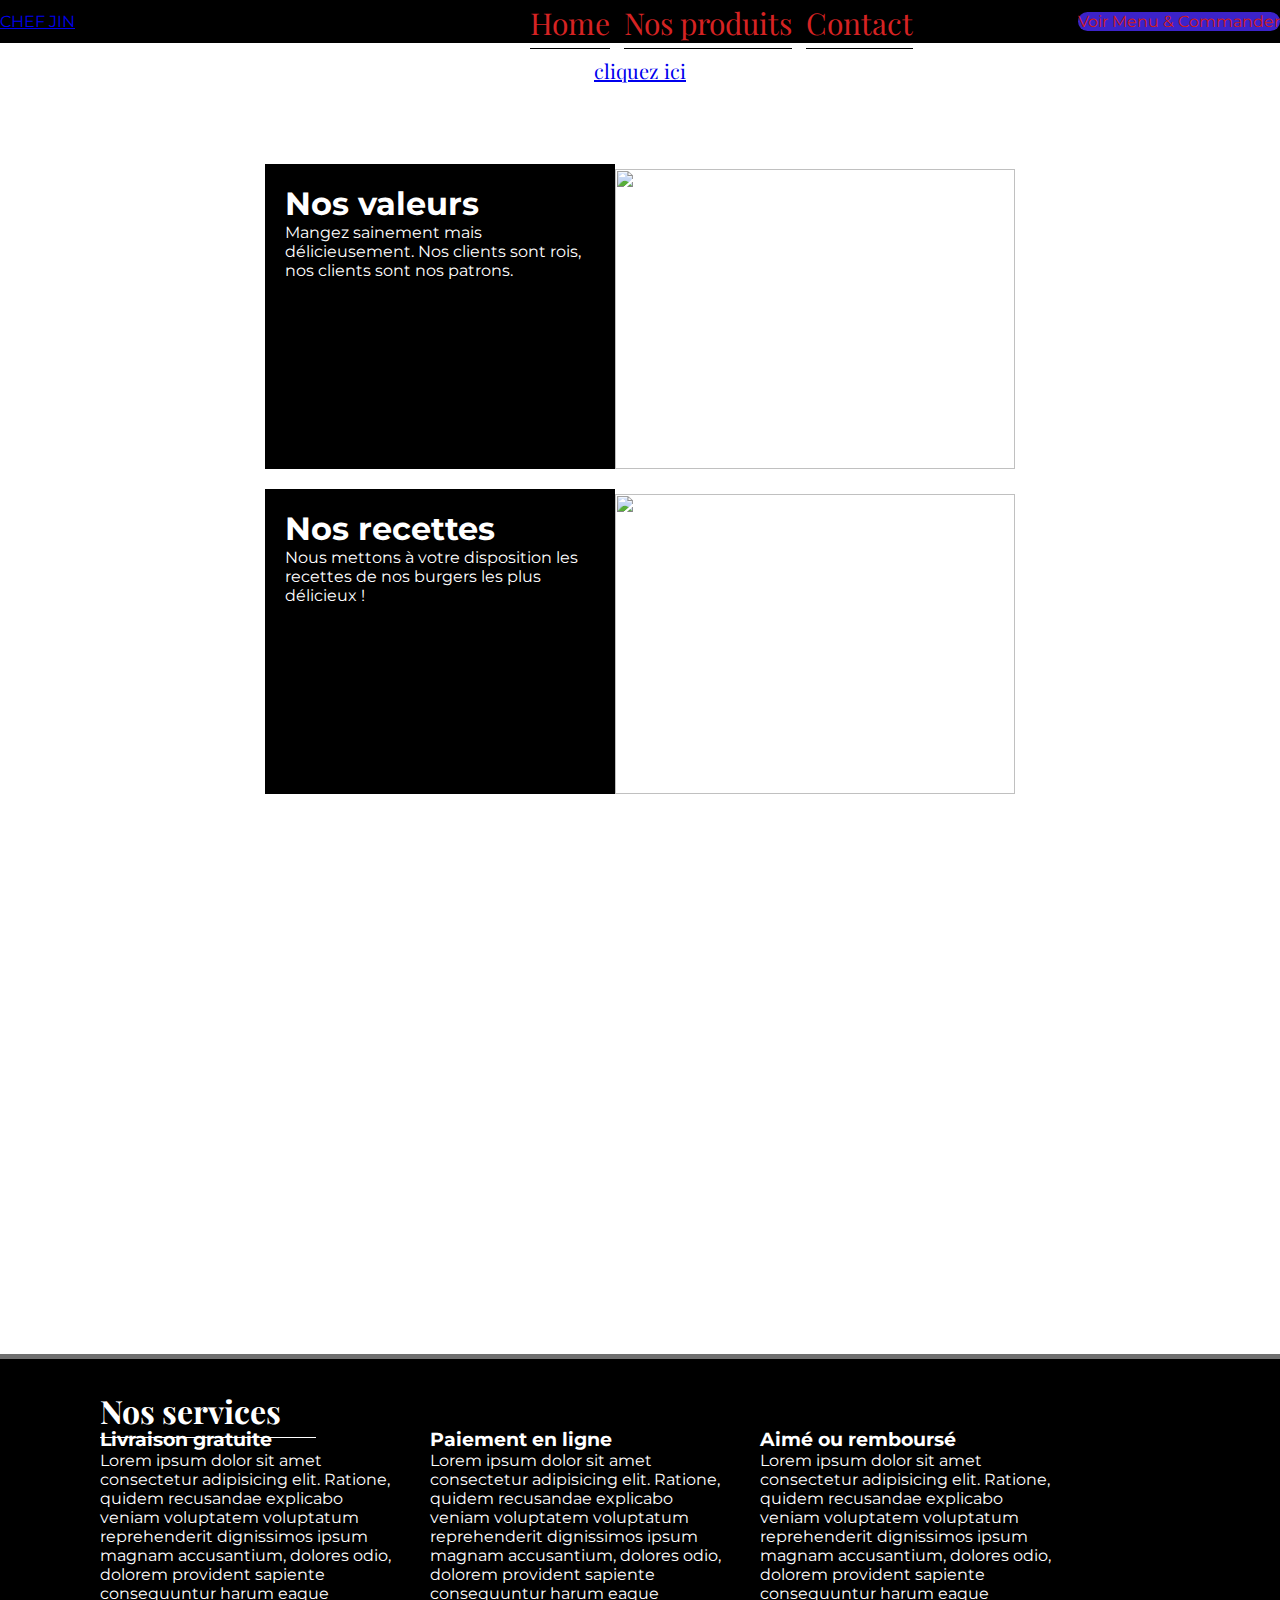
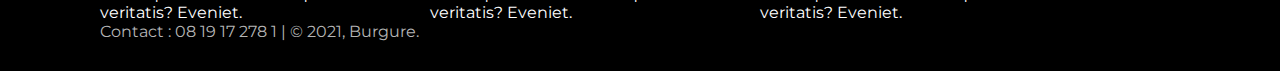
==== commit 57bb6228: "rien" ====
--- a/index.html
+++ b/index.html
@@ -7,7 +7,7 @@
     <link rel="stylesheet" href="style.css">
 </head>
 <style>
-    .slider {
+  /*  .slider {
         width: 900px;
         overflow: hidden;
         margin: 10px auto;
@@ -35,22 +35,24 @@
             transform: translateX(0);
         }
         
-    }
+    }*/
 </style>
 <body>
-    <div class="bloc1">
+    <!--<div class="bloc1">
     <video autoplay loop class="back-video" muted plays-inline>
         <source src="video/video.mp4" type="video/mp4">
     </video>
-</div>
+</div>-->
     <nav>
         
-        <h1>CHEF JIN</h1>
+        <a href="#">CHEF JIN</a>
         
         <div class="onglets">
+           
+            
             <a href="#">Home</a>
-            <a href="produits">Nos produits</a>
-            <a href="contact">Contact</a>
+            <a href="#produits">Nos produits</a>
+            <a href="#contact">Contact</a>
                             <!-- If you would like to customize the button, remove or change the "class" attribute inside the <span> tag -->
 
         </div>
@@ -61,7 +63,7 @@
     <header>
         <div class="bloc">
            <!-- <video autoplay="autoplay" muted="" loop="infinite" src="video/video.mp4"></video>-->
-            <h1>CHEF JIN</h1> <br><br>
+          <!--  <h1>CHEF JIN</h1> <br><br>-->
             <h4>LE MEILLEUR RESTAURANT DE BURGER.</h4>
         </div>
         <section>
@@ -77,13 +79,13 @@
 
     
     <section class="main" id="produits">
-        <div class="slider">
+      <!--  <div class="slider">
             <div class="slides">
                 <div class="slide"><img src="img/image3.jfif" alt="" /></div>
                 <div class="slide"><img src="img/image2.jfif" alt="" /></div>
                 <div class="slide"><img src="img/image.jfif" alt="" /></div>
             </div>
-        </div>
+        </div>-->
         <div class="content">
             
             <div class="card">
--- a/style.css
+++ b/style.css
@@ -14,8 +14,8 @@
     flex-wrap:wrap;
     justify-content: space-between;
     align-items: center;
-    border-bottom: 0px solid #6f6f6f;
-    background-color: #00000069;
+    border-bottom: px solid #6f6f6f;
+    background-color: #000000;
     position: sticky;
     top: 0;
    
@@ -23,16 +23,23 @@
 nav h1{
     color: #ee7b10;
     font-family: 'Playfair Display', serif;
-    font-size: 30px;
+    font-size: 50px;
 }
 nav .onglets{
     margin-top: 3px;
     margin-left: 300px;
     
 }
+nav .a {
+    color: #ee7b10;
+    font-family: 'Playfair Display', serif;
+    font-size: 50px;
+}
 nav .onglets a{
     text-decoration: none;
-    color: rgb(233, 219, 219);
+    font-family: 'Playfair Display', serif;
+    font-size: 30px;
+    color: rgb(214, 35, 35);
     margin-right: 10px;
     border-bottom: 1px solid #000;
     padding-bottom: 5px;
@@ -53,7 +60,7 @@
     padding: 0;
     box-sizing: border-box;
 }
-.back-video {
+/*.back-video {
     position: absolute;
     right: 0;
     bottom: 0;
@@ -63,15 +70,15 @@
     height: auto;
     z-index: -99;
     background-color: #ffffff69;
-}
-
-.bloc {
+}*/
+
+/*.bloc {
     position: relative;
     height: 100vh;
     width: 100%;
     overflow: hidden;
     
-}
+}*/
 /*.bloc video {
     position: absolute;
     min-width: 100%;
@@ -82,7 +89,7 @@
     transform: translate(-50%,-50%);
 }*/
 
-.bloc::before {
+/*.bloc::before {
     position: absolute;
     content: "";
     height: 100vh;
@@ -90,7 +97,7 @@
     z-index: -99;
     background-color: #00000069;
   
-}
+}*/
 .bloc h1{
     font-family: 'Playfair Display', serif;
    /* position: absolute;*/
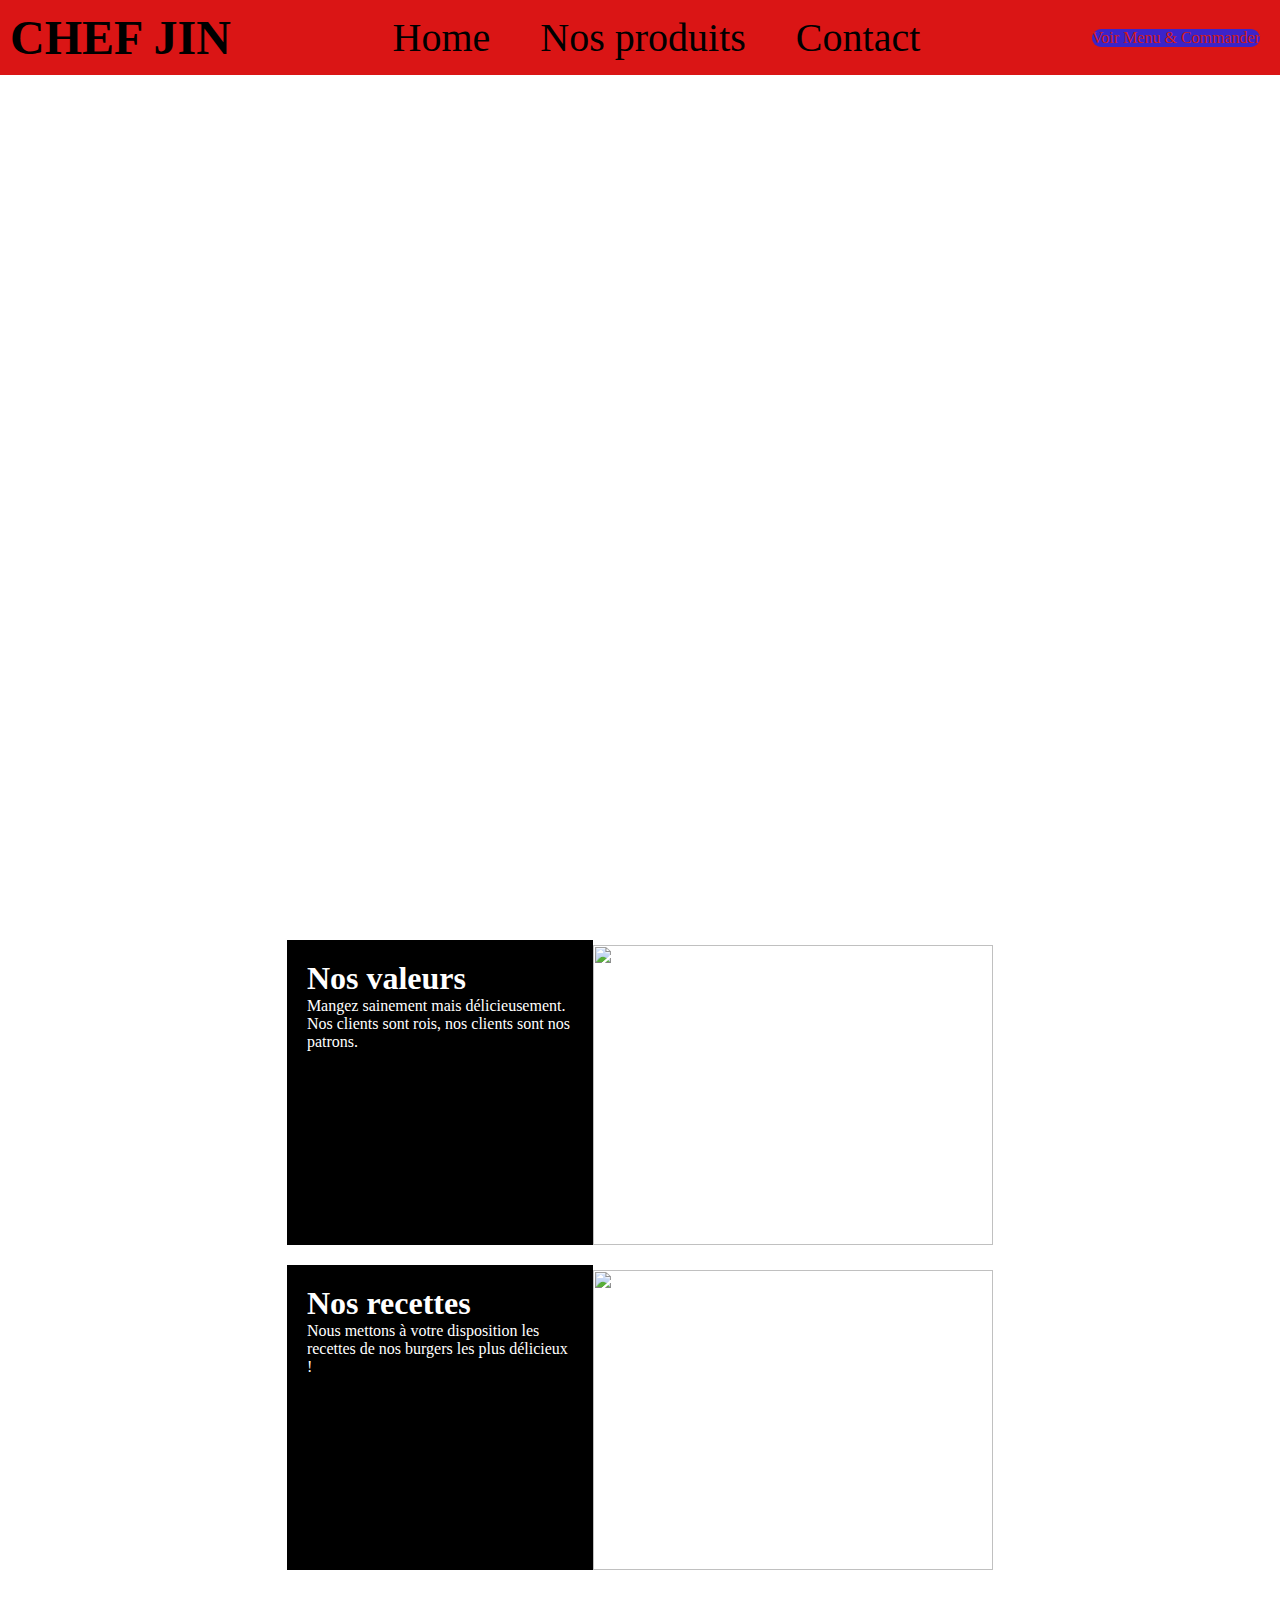
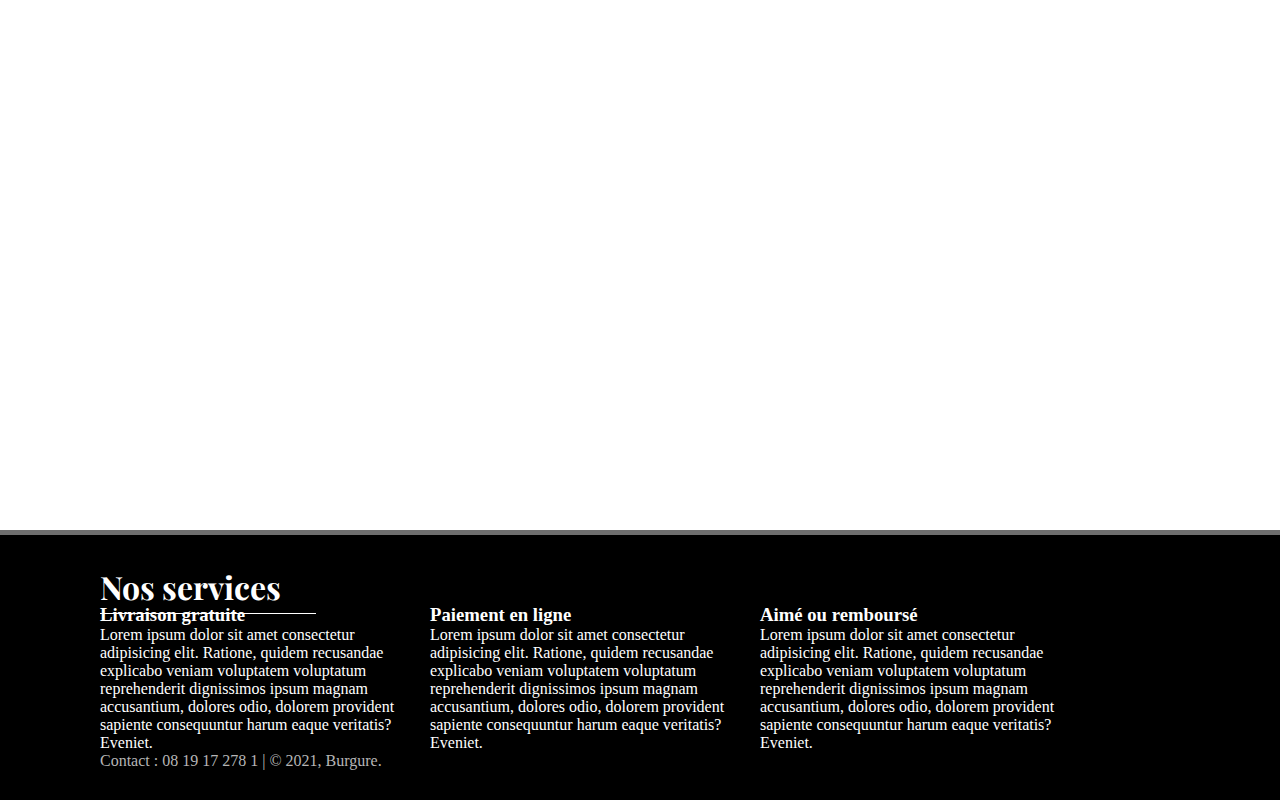
==== commit b9771561: "navbar" ====
--- a/index.html
+++ b/index.html
@@ -43,21 +43,20 @@
         <source src="video/video.mp4" type="video/mp4">
     </video>
 </div>-->
-    <nav>
-        
-        <a href="#">CHEF JIN</a>
-        
-        <div class="onglets">
-           
-            
-            <a href="#">Home</a>
-            <a href="#produits">Nos produits</a>
-            <a href="#contact">Contact</a>
+    <nav class = "navbar">
+        <a href="#" class = "logo">CHEF JIN</a>         
+            <div class="nav-links">
+                <ul> 
+                    <li> <a href="#">Home</a></li>
+                    <li><a href="#produits">Nos produits</a></li>
+                    <li><a href="#contact">Contact</a></li>
+                </ul>
+            </div>
+            <img class="menu" src="/img/Hamburger_icon.svg.png" alt="menu hamburger">
                             <!-- If you would like to customize the button, remove or change the "class" attribute inside the <span> tag -->
 
-        </div>
         <span class="glf-button" data-glf-cuid="5cdef11a-38cc-422d-a79d-e21307bee29e"  > Voir Menu & Commander</span>
-<script src="https://www.fbgcdn.com/embedder/js/ewm2.js" defer async ></script>
+        <script src="https://www.fbgcdn.com/embedder/js/ewm2.js" defer async ></script>
     </nav>
 
     <header>
@@ -138,4 +137,12 @@
         <p id="contact">Contact : 08 19 17 278 1 | &copy; 2021, Burgure.</p>
     </footer>
 </body>
+<script>
+        const menuHamburger = document.querySelector(".menu")
+        const navLinks = document.querySelector(".nav-links")
+ 
+        menuHamburger.addEventListener('click',()=>{
+        navLinks.classList.toggle('mobile-menu')
+        })
+</script>
 </html>--- a/style.css
+++ b/style.css
@@ -3,12 +3,19 @@
 html{
     scroll-behavior: smooth;
 }
+* {
+    margin: 0;
+    padding: 0;
+    box-sizing: border-box;
+    text-decoration: none;
+    list-style: none;
+}
 body{
     margin: 0px;
     padding: 0px;
-    font-family: 'Montserrat', sans-serif;
-}
-nav{
+    font-family: 'poppins';
+}
+/*nav{
     display:flex;
 
     flex-wrap:wrap;
@@ -19,8 +26,42 @@
     position: sticky;
     top: 0;
    
-}
-nav h1{
+}*/
+.navbar{
+    position: absolute;
+    padding: 10px;
+    display: flex;
+    justify-content: space-between;
+    align-items: center;
+    width: 100%;
+    box-sizing: border-box;
+    background-color: rgb(218, 21, 21);
+    margin: auto;
+}
+.navbar a {
+    color: #000;
+
+}
+.navbar .logo {
+    font-size: 3em;
+    font-weight: bold;
+}
+
+.navbar .nav-links ul {
+    display: flex;
+}
+.navbar .nav-links ul li {
+    margin: 0 25px;
+    font-size: 40;
+}
+.navbar .menu {
+    display: none;
+    position: absolute;
+  
+    width: 100px;
+    height: 100px;
+}
+/*nav h1{
     color: #ee7b10;
     font-family: 'Playfair Display', serif;
     font-size: 50px;
@@ -29,8 +70,8 @@
     margin-top: 3px;
     margin-left: 300px;
     
-}
-nav .a {
+}*/
+/*nav .a {
     color: #ee7b10;
     font-family: 'Playfair Display', serif;
     font-size: 50px;
@@ -44,10 +85,13 @@
     border-bottom: 1px solid #000;
     padding-bottom: 5px;
     
-}
+}*/
 
 header{
-    display: flex;
+
+    display: flex;
+    height: 100vh;
+    width: 100vw;
     flex-direction: column;
     align-items: center;
     /*background: url('https://i.ibb.co/4d8CYtM/background-header.jpg');*/
@@ -55,11 +99,7 @@
     color: rgb(247, 148, 1);
     /*padding: 40px;*/
 }
-* {
-    margin: 0;
-    padding: 0;
-    box-sizing: border-box;
-}
+
 /*.back-video {
     position: absolute;
     right: 0;
@@ -121,11 +161,7 @@
     text-align: center;
    /* border-bottom: 1px solid #fff;*/
 }
-.slide img{
-    width: 900px;
-    height: 500px;
-   
-}
+
 
 header button{
     padding: 10px 20px;
@@ -138,10 +174,11 @@
     font-family: 'Playfair Display', serif;
     cursor: pointer;
 }
-nav .glf-button {
+.navbar .glf-button {
     background-color: rgb(60, 35, 201);
     color:rgb(207, 28, 28);
     border-radius:100px;
+    margin: 10px;
     
     
     
@@ -207,6 +244,41 @@
 footer #contact{
     color: rgb(181, 181, 181);
 }
+@media screen and (max-width:1100px){
+    .navbar {
+        padding: 0%;
+    }
+    .navbar .menu {
+        display: block;
+        position: absolute;
+        top: 5px;
+        width: 100px;
+        height: 100px;
+        left: 500px;
+    }
+    .nav-links {
+        top: 0;
+        left: 0;
+        position: absolute;
+        background-color: rgba(255, 255, 255, 0.425);
+        width: 100%;
+        height: 100vh;
+        display: flex;
+        backdrop-filter:blur(7px) ;
+        justify-content: center;
+        align-items: center;
+    }
+    .nav-links ul {
+        display: flex;
+        flex-direction: column;
+        align-items: center;
+    }
+    .navbar .nav-links ul li {
+        margin: 35px 0 ;
+    }
+
+}
+    
 
 @media screen and (max-width:680px){
     nav .onglets {
